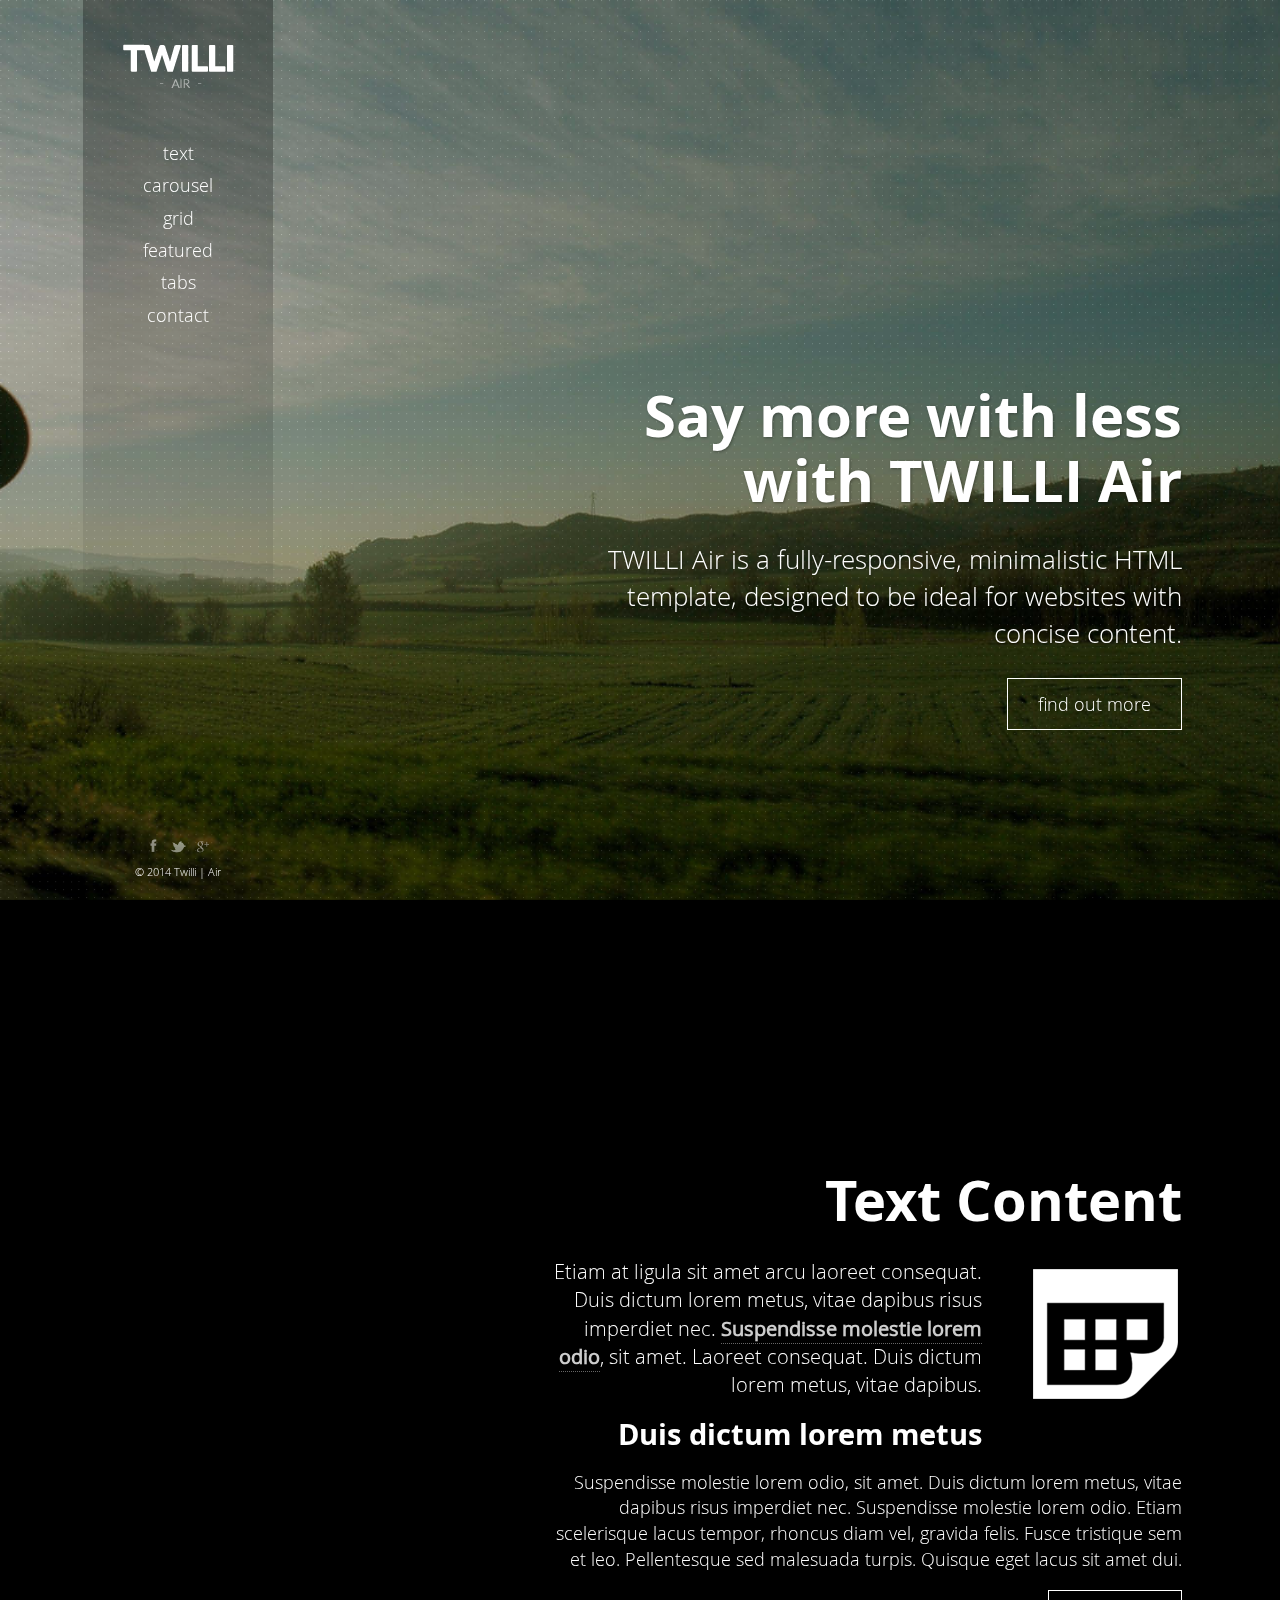
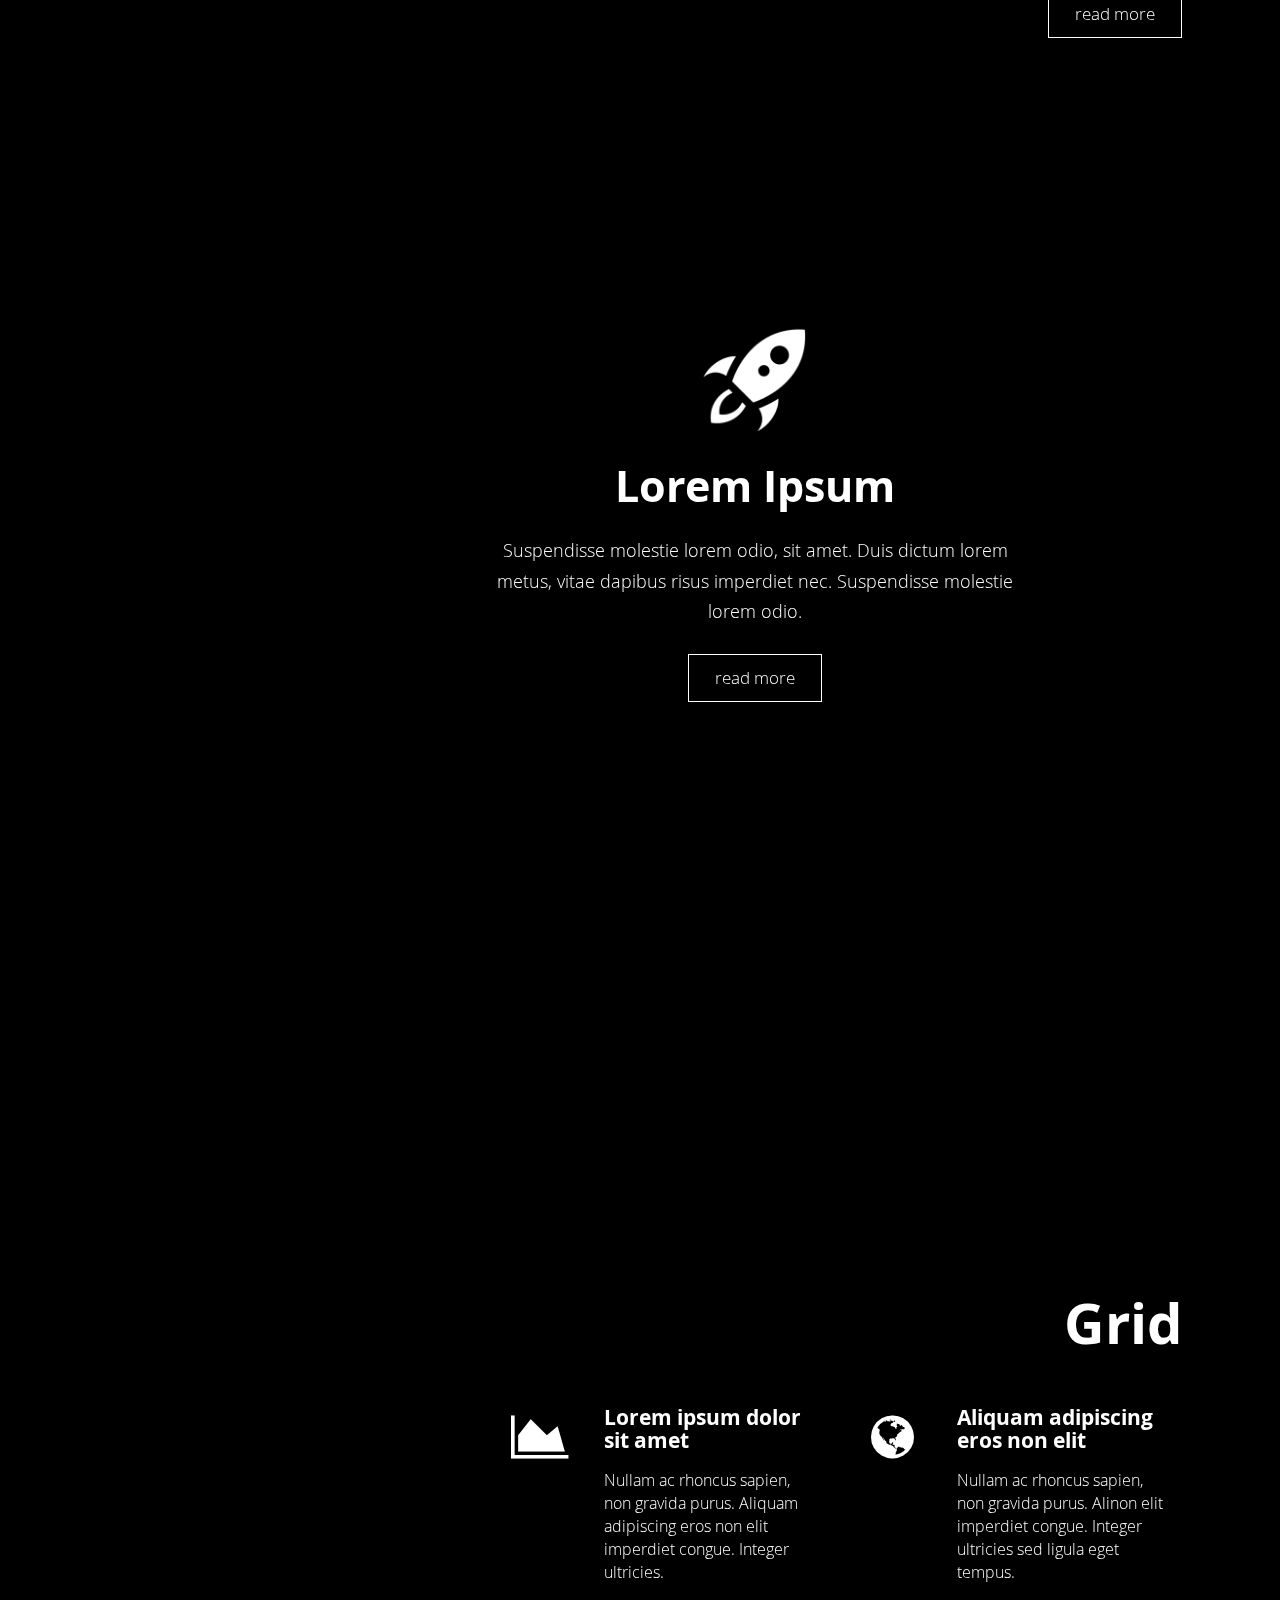
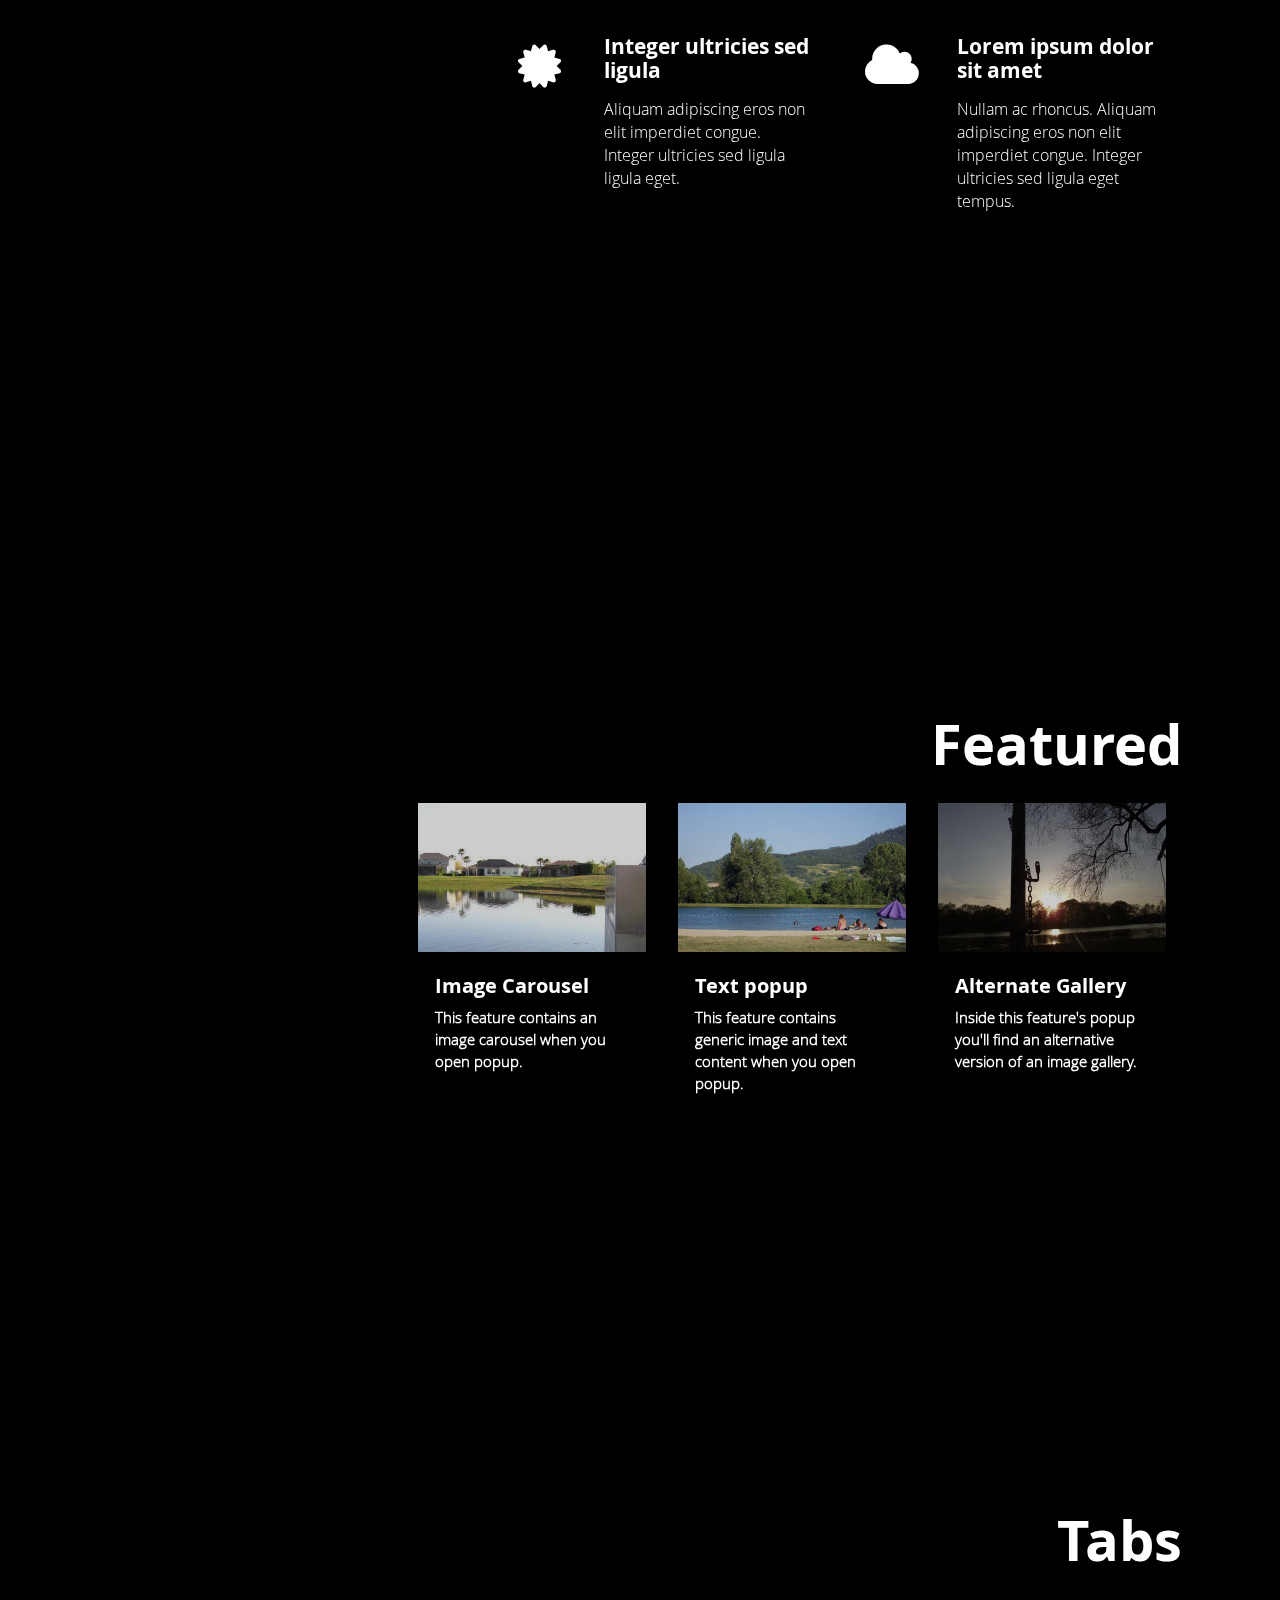
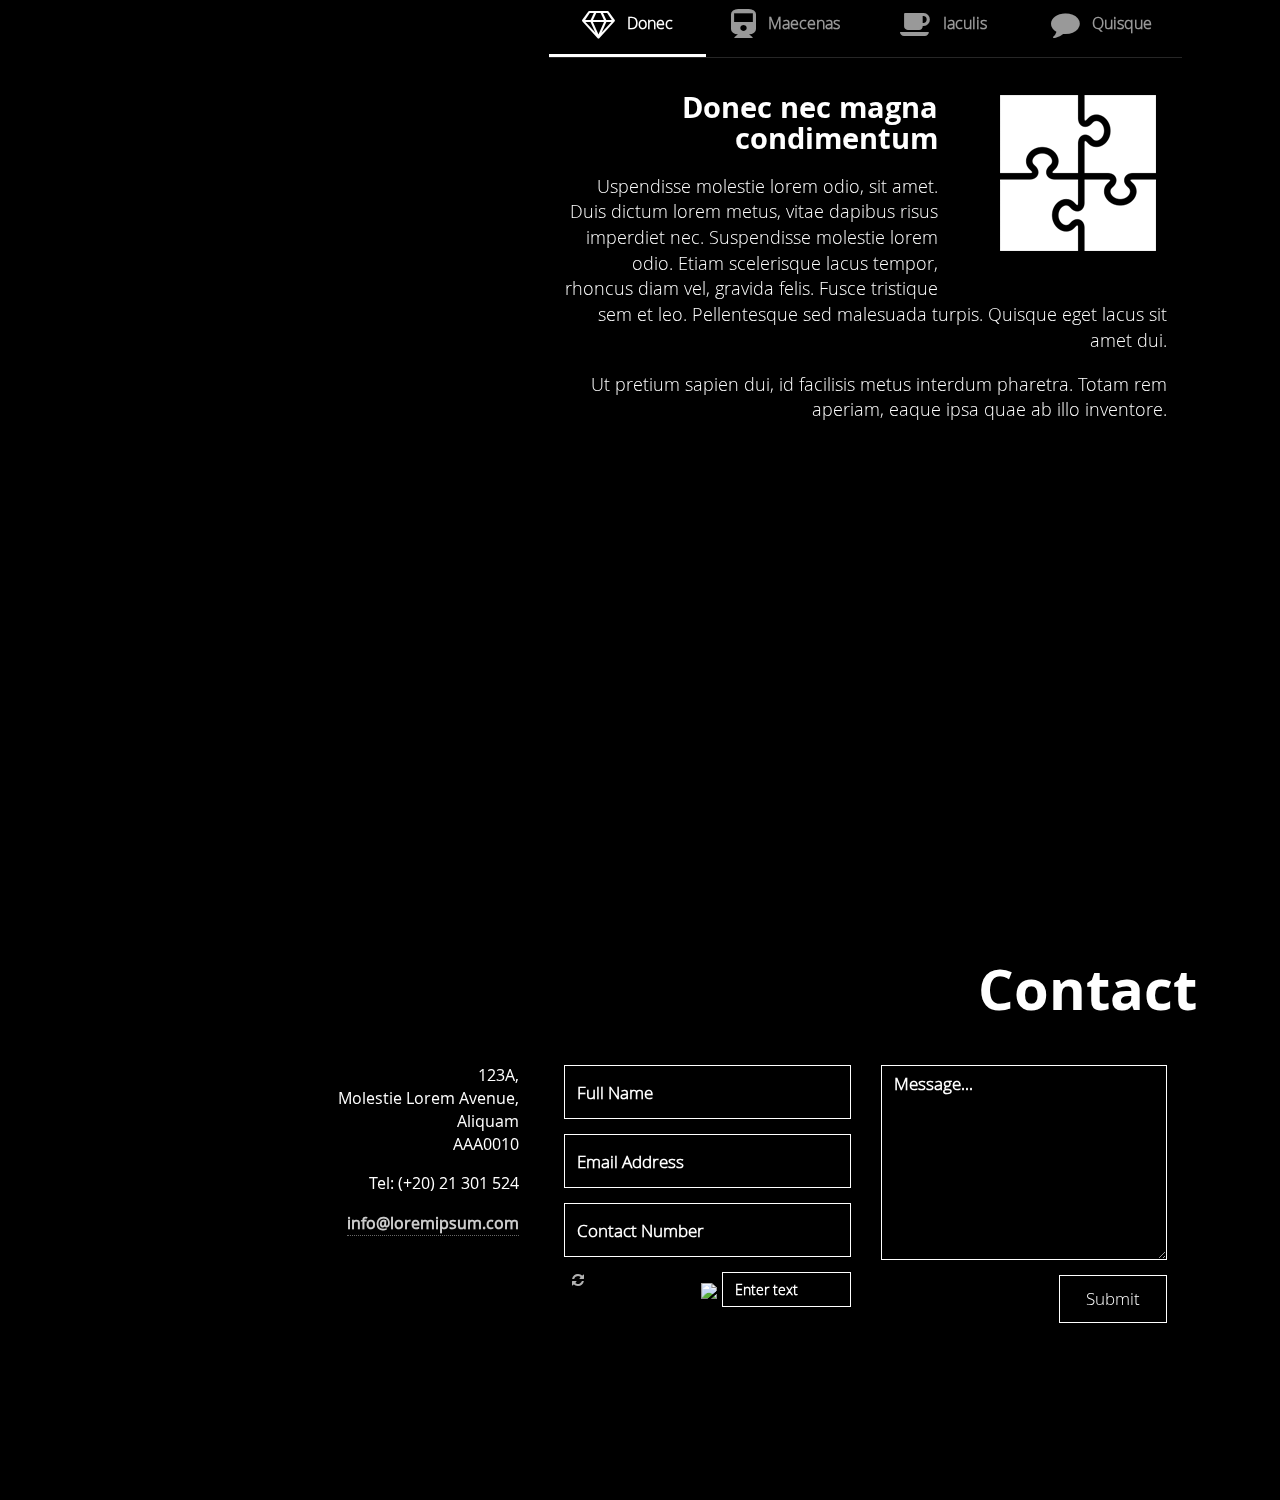
==== index_w_extra_comments.html @ 94fc31ca "first commit" ====
<!DOCTYPE html>
<html lang="en">
  <head>
    <meta charset="utf-8">
    <meta http-equiv="X-UA-Compatible" content="IE=edge">
    <meta name="viewport" content="width=device-width, initial-scale=1.0">
    <meta name="description" content="">
    <meta name="author" content="">

    <title>TWILLI | Air</title>

    <!-- favicon -->
    <link rel="icon" type="image/png" href="assets/images/other_images/favicon.png">

    <!-- Bootstrap core CSS -->
    <link href="assets/bootstrap/css/bootstrap.min.css" rel="stylesheet">
    <!-- Bootstrap theme -->
    <link href="assets/bootstrap/css/bootstrap-theme.min.css" rel="stylesheet">
    <!-- vegas bg -->
    <link href="assets/js/vegas/jquery.vegas.min.css" rel="stylesheet">
    <!-- owl carousel css -->
    <link href="assets/js/owl-carousel/owl.carousel.css" rel="stylesheet">
    <link href="assets/js/owl-carousel/owl.theme.css" rel="stylesheet">
    <link href="assets/js/owl-carousel/owl.transitions.css" rel="stylesheet">
    <!-- intro animations -->
    <link href="assets/js/wow/animate.css" rel="stylesheet">
    <!-- font awesome -->
    <link href="assets/css/font-awesome/css/font-awesome.min.css" rel="stylesheet">
    <!-- lightbox -->
    <link href="assets/js/lightbox/css/lightbox.css" rel="stylesheet">

    <!-- styles for this template -->
    <link href="assets/css/styles.css" rel="stylesheet">

    <!-- place your extra custom styles in this file -->
    <link href="assets/css/custom.css" rel="stylesheet">

    <!-- HTML5 shim and Respond.js IE8 support of HTML5 elements and media queries -->
    <!--[if lt IE 9]>
      <script src="https://oss.maxcdn.com/libs/html5shiv/3.7.0/html5shiv.js"></script>
      <script src="https://oss.maxcdn.com/libs/respond.js/1.3.0/respond.min.js"></script>
    <![endif]-->
  </head>

  <!-- data-default-background-img attr is required for sections (.section-wrapper) below that have no custom background defined, and when background change is disabled for mobile -->
  <!-- data-overlay: "true" - semi-transparent black overlay on top of bg enabled, "false" - disabled -->
  <!-- data-overlay-opacity: set the opacity/transparency of the black overlay -->
  <body data-default-background-img="assets/images/other_images/bg5.jpg" data-overlay="true" data-overlay-opacity="0.35">

    <!-- Outer Container -->
    <div id="outer-container">

      <!-- Left Sidebar -->
      <section id="left-sidebar">
        
        <!-- ==================================================================
        LOGO 
        ==================================================================  -->
        <!-- change the img src to your logo -->
        <div class="logo">
          <a href="#intro" class="link-scroll"><img src="assets/images/other_images/logo.png" alt="Twilli Air"></a>
        </div><!-- .logo -->
        <!-- ==================== END: LOGO ==================== -->

        <!-- Menu Icon for smaller viewports -->
        <div id="mobile-menu-icon" class="visible-xs" onClick="toggle_main_menu();"><span class="glyphicon glyphicon-th"></span></div>

        <!-- ==================================================================
        MAIN MENU 
        ==================================================================  -->
        <!-- Each menu item links to a section (<article class="section-wrapper...") in the main content below.
             - set each <li> id to this format: "menu-item-[the id of the .section-wrapper to link to]".
             - set href of each <a> to the id of the .section-wrapper to link to -->
        <ul id="main-menu">
          <li id="menu-item-text" class="menu-item scroll"><a href="#text">Text</a></li>
          <li id="menu-item-carousel" class="menu-item scroll"><a href="#carousel">Carousel</a></li>
          <li id="menu-item-grid" class="menu-item scroll"><a href="#grid">Grid</a></li>
          <li id="menu-item-featured" class="menu-item scroll"><a href="#featured">Featured</a></li>
          <li id="menu-item-tabs" class="menu-item scroll"><a href="#tabs">Tabs</a></li>
          <li id="menu-item-contact" class="menu-item scroll"><a href="#contact">Contact</a></li>
          <!-- to include a link which doesn't scroll to a section inside the page, remove the .scroll class from the <li> - example below -->
          <!-- <li id="menu-item-alt-page" class="menu-item"><a href="http://www.link.com">Outer Link</a></li> -->
        </ul><!-- #main-menu -->
        <!-- ==================== END: MAIN MENU ==================== -->

      </section><!-- #left-sidebar -->
      <!-- end: Left Sidebar -->

      <!-- ==================================================================
      MAIN CONTENT
      ==================================================================  -->
      <!-- all the website sections are contained in the <article> tag with class ".section-wrapper" and a unique id.
           - to edit / remove / create website sections, you have to handle the content contained in these <article> tags -->
      <section id="main-content" class="clearfix">
        
        <!-- ==================== SECTION TYPE: Intro Text ==================== -->
        <!-- This type of section should contain heading and intro paragraph. It can also include links to other sections -->
        <!-- FOR EACH SECTION <article class="section-wrapper".. :
             - remember to use a unique id, 
             - (optional) set a "data-custom-background-img" attribute with a link to custom background image which will be used when the viewer scrolls to this section -->
        <article id="intro" class="section-wrapper clearfix" data-custom-background-img="assets/images/other_images/bg5.jpg">
          <div class="content-wrapper clearfix wow fadeInDown" data-wow-delay="0.3s">
            <div class="col-sm-10 col-md-9 pull-right">

              <!-- Start: Section content to edit -->

                <!-- <p> text in .feature-text is larger  -->
                <section class="feature-text">
                  <h1>Say more with less with TWILLI Air</h1>
                  <p>TWILLI Air is a fully-responsive, minimalistic HTML template, designed to be ideal for websites with concise content.</p>
                  <!-- to add scrolling effects to links linking to same page section, add .link-scroll class -->
                  <p><a href="#text" class="link-scroll btn btn-outline-inverse btn-lg">find out more</a></p>
                </section>

              <!-- End: Section content to edit -->

            </div><!-- .col-sm-10 -->
          </div><!-- .content-wrapper -->
        </article><!-- .section-wrapper -->
        <!-- ==================== END: SECTION TYPE: Intro Text ==================== -->

        <!-- ==================== SECTION TYPE: Text / Generic ==================== -->
        <!-- This type of section should contain generic content (text, image, etc) -->
        <!-- FOR EACH SECTION <article class="section-wrapper".. :
             - remember to use a unique id, 
             - (optional) set a "data-custom-background-img" attribute with a link to custom background image which will be used when the viewer scrolls to this section -->
        <article id="text" class="section-wrapper clearfix" data-custom-background-img="assets/images/other_images/bg1.jpg">
          <div class="content-wrapper clearfix">
            <div class="col-sm-10 col-md-9 pull-right">

              <!-- Start: Section content to edit -->

                <h1 class="section-title">Text Content</h1>

                <p class="feature-paragraph"><img data-img-src="assets/images/other_images/transp-image5b.png" class="lazy pull-right" alt="Lorem Ipsum">Etiam at ligula sit amet arcu laoreet consequat. Duis dictum lorem metus, vitae dapibus risus imperdiet nec. <a href="#carousel">Suspendisse molestie lorem odio</a>, sit amet. Laoreet consequat. Duis dictum lorem metus, vitae dapibus.</p>
                <h4>Duis dictum lorem metus</h4>
                <p>Suspendisse molestie lorem odio, sit amet. Duis dictum lorem metus, vitae dapibus risus imperdiet nec. Suspendisse molestie lorem odio. Etiam scelerisque lacus tempor, rhoncus diam vel, gravida felis. Fusce tristique sem et leo. Pellentesque sed malesuada turpis. Quisque eget lacus sit amet dui.</p>
                <!-- to make a popup/modal link add an onClick function call to the function: 
                     - populate_and_open_modal(event, '[id of popup content container - see below]') -->
                <p><a href="" onclick="populate_and_open_modal(event, 'modal-content-1');" class="btn btn-outline-inverse btn-sm">read more</a></p>
                
                <!-- content which will be shown in the popup/modal when clicking on the above link 
                     - it is important to set a unique id -->
                <div class="content-to-populate-in-modal" id="modal-content-1">
                  <h1>Lorem Ipsum</h1>
                  <p><img data-img-src="assets/images/other_images/transp-image4.png" class="lazy rounded_border hover_effect pull-right" alt="Lorem Ipsum">Lorem ipsum dolor sit amet, consectetur adipiscing elit. Sed in urna vel ante mollis tincidunt. Donec nec magna condimentum tortor laoreet lobortis. Nunc accumsan sapien eu tortor fringilla, et condimentum metus pellentesque. Maecenas rhoncus tortor nec mi congue aliquet. Integer eu turpis scelerisque, iaculis magna non, tempor sem. Quisque consectetur nisi eu felis euismod, sit amet faucibus justo molestie. Ut pretium sapien dui, id facilisis metus interdum pharetra.</p>
                  <p>Etiam scelerisque lacus tempor, rhoncus diam vel, gravida felis. Fusce tristique sem et leo aliquam vulputate. Ut eget orci in sapien commodo fringilla. Ut luctus faucibus viverra. Quisque ut ante eget libero rutrum imperdiet. Morbi in diam bibendum, venenatis arcu sed, consequat libero. Nulla imperdiet, ipsum et adipiscing pulvinar, nibh metus porta mauris, et vestibulum dolor sapien sit amet justo. In dignissim leo nec erat faucibus volutpat.</p>
                  <h3>Duis dictum lorem metus, vitae dapibus</h3>
                  <p><img data-img-src="assets/images/other_images/transp-image3.png" class="lazy rounded_border hover_effect pull-left" alt="Lorem Ipsum">Sed auctor urna mi, sed fringilla felis vulputate nec. Cras eu nibh id quam pretium convallis. Donec ante enim, placerat nec sagittis sit amet, tempor in velit. Maecenas ultricies commodo lacus id porta. Suspendisse eros elit, lacinia vitae erat vitae, egestas accumsan nunc. Maecenas dictum odio ipsum, non volutpat erat consequat tempor. Pellentesque sed malesuada turpis. Quisque eget lacus sit amet dui feugiat molestie sit amet eget purus. Morbi eget neque nec lectus tempus sagittis nec at ante. </p>
                  <p>Etiam scelerisque lacus tempor, rhoncus diam vel, gravida felis. Fusce tristique sem et leo aliquam vulputate. Ut eget orci in sapien commodo fringilla. Ut luctus faucibus viverra. Quisque ut ante eget libero rutrum imperdiet. Morbi in diam bibendum, venenatis arcu sed, consequat libero. Nulla imperdiet, ipsum et adipiscing pulvinar, nibh metus porta mauris, et vestibulum dolor sapien sit amet justo. In dignissim leo nec erat faucibus volutpat.</p>
                </div><!-- #modal-content-1 -->

              <!-- End: Section content to edit --> 

            </div><!-- .col-sm-10 -->
          </div><!-- .content-wrapper -->
        </article><!-- .section-wrapper -->
        <!-- ==================== END: SECTION TYPE: Text / Generic ==================== -->

        <!-- ==================== SECTION TYPE: Carousel ==================== -->
        <!-- This type of section should contain slides with an icon, text, and an optional button -->
        <!-- FOR EACH SECTION <article class="section-wrapper".. :
             - remember to use a unique id, 
             - (optional) set a "data-custom-background-img" attribute with a link to custom background image which will be used when the viewer scrolls to this section -->
        <article id="carousel" class="section-wrapper clearfix" data-custom-background-img="assets/images/other_images/bg6.jpg">
          <div class="content-wrapper clearfix">

            <!-- Start: Section content to edit -->

              <!-- the carousel is initialised in the initialise-functions.js file, using the id of the container .carousel below -->
              <div id="features-carousel" class="carousel slide with-title-indicators max-height" data-height-percent="70" data-ride="carousel">
                
                <!-- Indicators - slide navigation -->
                <!-- each slide should have data-slide-to set to the index of the slide (starting from 0), and a short title link for the slide -->
                <ol class="carousel-indicators title-indicators">
                  <li data-target="#features-carousel" data-slide-to="0" class="active">Lorem Ipsum</li>
                  <li data-target="#features-carousel" data-slide-to="1">Suspendisse</li>
                  <li data-target="#features-carousel" data-slide-to="2">Maecenas</li>
                  <li data-target="#features-carousel" data-slide-to="3">Scelerisque</li>
                </ol>

                <!-- Wrapper for slides -->
                <div class="carousel-inner">

                  <!-- CAROUSEL SLIDE 1 -->
                  <div class="item active">
                    <div class="carousel-text-content">
                      <!-- start: slide content to edit -->
                      <img src="assets/images/other_images/transp-image1.png" class="icon" alt="Lorem Ipsum">
                      <!-- if you want to use bootstrap glyphicons instead, replace the above <img> with the commented <span> below -->
                      <!-- <span class="icon glyphicon glyphicon-record"></span> -->
                      <h2 class="title">Lorem Ipsum</h2>
                      <p>Suspendisse molestie lorem odio, sit amet. Duis dictum lorem metus, vitae dapibus risus imperdiet nec. Suspendisse molestie lorem odio.</p>
                      <!-- to make a popup/modal link add an onClick function call to the function: 
                        - populate_and_open_modal(event, '[id of popup content container - see below]') -->
                      <p><a href="" onclick="populate_and_open_modal(event, 'modal-content-2');" class="btn btn-outline-inverse btn-sm">read more</a></p>

                      <!-- content which will be shown in the popup/modal when clicking on the above link 
                        - it is important to set a unique id -->
                      <div class="content-to-populate-in-modal" id="modal-content-2">
                        <h1>Lorem Ipsum</h1>
                        <p><img data-img-src="assets/images/other_images/transp-image1.png" class="lazy rounded_border hover_effect pull-left" alt="Lorem Ipsum">Etiam at ligula sit amet arcu laoreet consequat. Duis dictum lorem metus, vitae dapibus risus imperdiet nec. <a href="#">Suspendisse molestie lorem odio</a>, sit amet. </p>
                        <p>Laoreet consequat. Duis dictum lorem metus, vitae dapibus risus imperdiet nec. Suspendisse molestie lorem odio, sit amet.</p>
                        <p>Suspendisse molestie lorem odio, sit amet. Duis dictum lorem metus, vitae dapibus risus imperdiet nec. Suspendisse molestie lorem odio test.</p>
                      </div><!-- #modal-content-2 -->
                      <!-- end: slide content to edit -->
                    </div>
                  </div><!-- .item -->
                  <!-- END: CAROUSEL SLIDE 1 -->

                  <!-- CAROUSEL SLIDE 2 -->
                  <div class="item">
                    <div class="carousel-text-content">
                      <!-- start: slide content to edit -->
                      <img src="assets/images/other_images/transp-image6.png" class="icon" alt="Lorem Ipsum">
                      <!-- if you want to use bootstrap glyphicons instead, replace the above <img> with the commented <span> below -->
                      <!-- <span class="icon glyphicon glyphicon-stats"></span> -->
                      <h2 class="title">Suspendisse molestie</h2>
                      <p>Etiam at ligula sit amet arcu laoreet consequat. Duis dictum lorem metus, vitae dapibus risus imperdiet nec. Duis dictum lorem metus.</p>
                      <!-- to make a popup/modal link add an onClick function call to the function: 
                        - populate_and_open_modal(event, '[id of popup content container - see below]') -->
                      <p><a href="" onclick="populate_and_open_modal(event, 'modal-content-3');" class="btn btn-outline-inverse btn-sm">read more</a></p>

                      <!-- content which will be shown in the popup/modal when clicking on the above link 
                        - it is important to set a unique id -->
                      <div class="content-to-populate-in-modal" id="modal-content-3">
                        <h1>Suspendisse molestie</h1>
                        <p><img data-img-src="assets/images/other_images/transp-image6.png" class="lazy rounded_border hover_effect pull-left" alt="Lorem Ipsum">Etiam at ligula sit amet arcu laoreet consequat. Duis dictum lorem metus, vitae dapibus risus imperdiet nec. <a href="#">Suspendisse molestie lorem odio</a>, sit amet. </p>
                        <p>Laoreet consequat. Duis dictum lorem metus, vitae dapibus risus imperdiet nec. Suspendisse molestie lorem odio, sit amet.</p>
                        <p>Suspendisse molestie lorem odio, sit amet. Duis dictum lorem metus, vitae dapibus risus imperdiet nec. Suspendisse molestie lorem odio test.</p>
                      </div><!-- #modal-content-3 -->
                      <!-- end: slide content to edit -->
                    </div>
                  </div><!-- .item -->
                  <!-- END: CAROUSEL SLIDE 2 -->

                  <!-- CAROUSEL SLIDE 3 -->
                  <div class="item">
                    <div class="carousel-text-content">
                      <!-- start: slide content to edit -->
                      <img src="assets/images/other_images/transp-image7.png" class="icon" alt="Lorem Ipsum">
                      <!-- if you want to use bootstrap glyphicons instead, replace the above <img> with the commented <span> below -->
                      <!-- <span class="icon glyphicon glyphicon-lock"></span> -->
                      <h2 class="title">Maecenas id dolor</h2>
                      <p>Fusce erat augue, fermentum sit amet congue a, ullamcorper ac enim. Maecenas id dolor imperdiet, mollis felis ut, pellentesque ante. Sed id congue arcu. Nulla eget commodo sem. Suspendisse suscipit, sem ac.</p>
                      <!-- to make a popup/modal link add an onClick function call to the function: 
                        - populate_and_open_modal(event, '[id of popup content container - see below]') -->
                      <p><a href="" onclick="populate_and_open_modal(event, 'modal-content-4');" class="btn btn-outline-inverse btn-sm">read more</a></p>

                      <!-- content which will be shown in the popup/modal when clicking on the above link 
                        - it is important to set a unique id -->
                      <div class="content-to-populate-in-modal" id="modal-content-4">
                        <h1>Maecenas id dolor</h1>
                        <p><img data-img-src="assets/images/other_images/transp-image7.png" class="lazy rounded_border hover_effect pull-left" alt="Lorem Ipsum">Etiam at ligula sit amet arcu laoreet consequat. Duis dictum lorem metus, vitae dapibus risus imperdiet nec. <a href="#">Suspendisse molestie lorem odio</a>, sit amet. </p>
                        <p>Laoreet consequat. Duis dictum lorem metus, vitae dapibus risus imperdiet nec. Suspendisse molestie lorem odio, sit amet.</p>
                        <p>Suspendisse molestie lorem odio, sit amet. Duis dictum lorem metus, vitae dapibus risus imperdiet nec. Suspendisse molestie lorem odio test.</p>
                      </div><!-- #modal-content-4 -->
                      <!-- end: slide content to edit -->
                    </div>
                  </div><!-- .item -->
                  <!-- END: CAROUSEL SLIDE 3 -->

                  <!-- CAROUSEL SLIDE 4 -->
                  <div class="item">
                    <div class="carousel-text-content">
                      <!-- start: slide content to edit -->
                      <img src="assets/images/other_images/transp-image4.png" class="icon" alt="Lorem Ipsum">
                      <!-- if you want to use bootstrap glyphicons instead, replace the above <img> with the commented <span> below -->
                      <!-- <span class="icon glyphicon glyphicon-file"></span> -->
                      <h2 class="title">Sed scelerisque</h2>
                      <p>Aenean a est fringilla, malesuada eros vel, condimentum augue. Sed lorem sapien, vestibulum quis nisl volutpat, fermentum adipiscing massa. Cras ac faucibus nisl. Proin ac convallis sapien. </p>
                      <!-- to make a popup/modal link add an onClick function call to the function: 
                        - populate_and_open_modal(event, '[id of popup content container - see below]') -->
                      <p><a href="" onclick="populate_and_open_modal(event, 'modal-content-5');" class="btn btn-outline-inverse btn-sm">read more</a></p>

                      <!-- content which will be shown in the popup/modal when clicking on the above link 
                        - it is important to set a unique id -->
                      <div class="content-to-populate-in-modal" id="modal-content-5">
                        <h1>Sed scelerisque</h1>
                        <p><img data-img-src="assets/images/other_images/transp-image4.png" class="lazy rounded_border hover_effect pull-left" alt="Lorem Ipsum">Etiam at ligula sit amet arcu laoreet consequat. Duis dictum lorem metus, vitae dapibus risus imperdiet nec. <a href="#">Suspendisse molestie lorem odio</a>, sit amet. </p>
                        <p>Laoreet consequat. Duis dictum lorem metus, vitae dapibus risus imperdiet nec. Suspendisse molestie lorem odio, sit amet.</p>
                        <p>Suspendisse molestie lorem odio, sit amet. Duis dictum lorem metus, vitae dapibus risus imperdiet nec. Suspendisse molestie lorem odio test.</p>
                      </div><!-- #modal-content-5 -->
                      <!-- end: slide content to edit -->
                    </div>
                  </div><!-- .item -->
                  <!-- CAROUSEL SLIDE 4 -->

                </div><!-- .carousel-inner -->

                <!-- Controls -->
                <!-- the left/right arrows to move from one slide to the other -->
                <a class="left carousel-control" href="#features-carousel" data-slide="prev"></a>
                <a class="right carousel-control" href="#features-carousel" data-slide="next"></a>

              </div><!-- #about-carousel -->

            <!-- End: Section content to edit -->

          </div><!-- .content-wrapper -->
        </article><!-- .section-wrapper -->
        <!-- ==================== END: SECTION TYPE: Carousel ==================== -->

        <!-- ==================== SECTION TYPE: Features Grid ==================== -->
        <!-- This type of section should contain a grid with separate items consisting of an icon and text -->
        <!-- FOR EACH SECTION <article class="section-wrapper".. :
             - remember to use a unique id, 
             - (optional) set a "data-custom-background-img" attribute with a link to custom background image which will be used when the viewer scrolls to this section -->
        <article id="grid" class="section-wrapper clearfix" data-custom-background-img="assets/images/other_images/bg2.jpg">
          <div class="content-wrapper clearfix">
            <div class="col-sm-11 col-md-10 pull-right">

              <!-- Start: Section content to edit -->

                <h1 class="section-title">Grid</h1>
                
                <!-- grid -->
                <!-- change class "clearfix-for-2cols" to number of columns to correspond with "col-md-6" class for each grid item -->
                <!-- check add_clear_items_to_fix_grid_items_different_heights_issue() function -->
                <section class="grid row clearfix clearfix-for-2cols">

                  <!-- grid item -->
                  <div class="grid-item col-md-6">
                    <div class="item-content clearfix">
                      <!-- <img data-img-src="assets/images/other_images/transp-image1.png" class="lazy icon" alt="Lorem Ipsum"> -->
                      <!-- if you want to use a custom icon instead, replace the below <span> with the commented <img> above -->
                      <span class="icon fa fa-area-chart"></span>
                      <div class="text-content">
                        <h5>Lorem ipsum dolor sit amet</h5>
                        <p>Nullam ac rhoncus sapien, non gravida purus. Aliquam adipiscing eros non elit imperdiet congue. Integer ultricies.</p>
                      </div>
                    </div><!-- end: .item-content -->
                  </div><!-- end: .grid-item -->

                  <!-- grid item -->
                  <div class="grid-item col-md-6">
                    <div class="item-content clearfix">
                      <!-- <img data-img-src="assets/images/other_images/transp-image6.png" class="lazy icon" alt="Lorem Ipsum"> -->
                      <!-- if you want to use a custom icon instead, replace the below <span> with the commented <img> above -->
                      <span class="icon fa fa-globe"></span>
                      <div class="text-content">
                        <h5>Aliquam adipiscing eros non elit</h5>
                        <p>Nullam ac rhoncus sapien, non gravida purus. Alinon elit imperdiet congue. Integer ultricies sed ligula eget tempus.</p>
                      </div>
                    </div><!-- end: .item-content -->
                  </div><!-- end: .grid-item -->

                  <!-- grid item -->
                  <div class="grid-item col-md-6">
                    <div class="item-content clearfix">
                      <!-- <img data-img-src="assets/images/other_images/transp-image7.png" class="lazy icon" alt="Lorem Ipsum"> -->
                      <!-- if you want to use a custom icon instead, replace the below <span> with the commented <img> above -->
                      <span class="icon fa fa-certificate"></span>
                      <div class="text-content">
                        <h5>Integer ultricies sed ligula</h5>
                        <p>Aliquam adipiscing eros non elit imperdiet congue. Integer ultricies sed ligula ligula eget.</p>
                      </div>
                    </div><!-- end: .item-content -->
                  </div><!-- end: .grid-item -->

                  <!-- grid item -->
                  <div class="grid-item col-md-6">
                    <div class="item-content clearfix">
                      <!-- <img data-img-src="assets/images/other_images/transp-image4.png" class="lazy icon" alt="Lorem Ipsum"> -->
                      <!-- if you want to use a custom icon instead, replace the below <span> with the commented <img> above -->
                      <span class="icon fa fa-cloud"></span>
                      <div class="text-content">
                        <h5>Lorem ipsum dolor sit amet</h5>
                        <p>Nullam ac rhoncus. Aliquam adipiscing eros non elit imperdiet congue. Integer ultricies sed ligula eget tempus.</p>
                      </div>
                    </div><!-- end: .item-content -->
                  </div><!-- end: .grid-item -->

                </section><!-- end: grid -->

              <!-- End: Section content to edit -->

            </div><!-- .col-sm-11 -->
          </div><!-- .content-wrapper -->
        </article><!-- .section-wrapper -->
        <!-- ==================== END: SECTION TYPE: Features Grid ==================== -->

        <!-- ==================== SECTION TYPE: Featured Items ==================== -->
        <!-- This type of section should contain a max. of 3 items each consisting of an image and text. Each item may be linked -->
        <!-- FOR EACH SECTION <article class="section-wrapper".. :
             - remember to use a unique id, 
             - (optional) set a "data-custom-background-img" attribute with a link to custom background image which will be used when the viewer scrolls to this section -->
        <article id="featured" class="section-wrapper clearfix" data-custom-background-img="assets/images/other_images/bg3.jpg">
          <div class="content-wrapper clearfix">
            <div class="col-sm-11 pull-right">

              <!-- Start: Section content to edit -->

                <h1 class="section-title">Featured</h1>
              
                <!-- feature columns -->
                <section class="feature-columns row clearfix">

                  <!-- FEATURED ITEM 1 -->
                  <article class="feature-col col-md-4">
                    <!-- to make a popup/modal link add an onClick function call to the function: 
                        - populate_and_open_modal(event, '[id of popup content container - see below]', '[optional - selector to scroll to inside popup]', '[optional - add class to the modal container]') -->
                    <!-- if you don't want to link the featured item, replace the below <a> with a <div class="thumbnail"> -->
                    <a href="" onclick="populate_and_open_modal(event, 'modal-content-6');" class="thumbnail linked">
                      <div class="image-container">
                        <img data-img-src="assets/images/other_images/project-3.jpg" class="lazy item-thumbnail" alt="Lorem Ipsum">
                      </div>
                      <div class="caption">
                        <h5>Image Carousel</h5>
                        <p>This feature contains an image carousel when you open popup.</p>
                      </div><!-- .caption -->
                    </a><!-- .thumbnail -->

                    <!-- content which will be shown in the popup/modal when clicking on the above link 
                        - it is important to set a unique id -->
                    <div class="content-to-populate-in-modal" id="modal-content-6">
                      <h1>Sed scelerisque</h1>
                      <p>Nullam ac rhoncus. Aliquam adipiscing eros non elit imperdiet congue. Etiam at ligula sit amet arcu laoreet consequat.<br/></p>

                      <!-- image slider inside popup -->
                      <!-- documentation for Owl Carousel: http://www.owlgraphic.com/owlcarousel/#how-to -->
                      <!-- every Owl Carousel with class .popup-image-gallery are initialised with same parameters when popup is showing (initialised in /js/initialise-functions.js). 
                        - If you want to create an Owl Carousel with different parameters, remove the class .popup-image-gallery, and intialise it in /js/initialise-function.js or at the footer of this page using the unique ID of that particular carousel instead of the class -->
                      <div id="unique-id-for-image-slider" class="owl-carousel popup-image-gallery">
                        
                        <!-- slide -->
                        <div>
                          <!-- caption is optional. To remove it, remove the <h6> below -->
                          <h6 class="caption">Caption for Image 1</h6>
                          <img class="lazyOwl" data-src="assets/images/other_images/bg1.jpg">
                        </div>

                        <!-- slide -->
                        <div>
                          <h6 class="caption">Caption for Image 2</h6>
                          <img class="lazyOwl" data-src="assets/images/other_images/bg2.jpg">
                        </div>

                        <!-- slide -->
                        <div>
                          <h6 class="caption">Caption for Image 3</h6>
                          <img class="lazyOwl" data-src="assets/images/other_images/bg3.jpg">
                        </div>

                      </div>
                      <!-- end: image slider inside popup --> 
                    </div><!-- #modal-content-6 -->

                  </article>
                  <!-- END: FEATURED ITEM 1 -->

                  <!-- FEATURED ITEM 2 -->
                  <article class="feature-col col-md-4">
                    <!-- to make a popup/modal link add an onClick function call to the function: 
                        - populate_and_open_modal(event, '[id of popup content container - see below]', '[optional - selector to scroll to inside popup]', '[optional - add class to the modal container]') -->
                    <!-- if you don't want to link the featured item, replace the below <a> with a <div class="thumbnail"> -->
                    <a href="" onclick="populate_and_open_modal(event, 'modal-content-7');" class="thumbnail linked">
                      <div class="image-container">
                        <img data-img-src="assets/images/other_images/project-2.jpg" class="lazy item-thumbnail" alt="Lorem Ipsum">
                      </div>
                      <div class="caption">
                        <h5>Text popup</h5>
                        <p>This feature contains generic image and text content when you open popup.</p>
                      </div><!-- .caption -->
                    </a><!-- .thumbnail -->

                    <!-- content which will be shown in the popup/modal when clicking on the above link 
                        - it is important to set a unique id -->
                    <div class="content-to-populate-in-modal" id="modal-content-7">
                      <img data-img-src="assets/images/other_images/top-image2.jpg" class="lazy full-width" alt="Lorem Ipsum">
                      <h1>Sed scelerisque</h1>
                      <p>Nullam ac rhoncus. Aliquam adipiscing eros non elit imperdiet congue. Etiam at ligula sit amet arcu laoreet consequat. Duis dictum lorem metus, vitae dapibus risus imperdiet nec. Suspendisse molestie lorem odio</a>, sit amet. </p>
                      <p>Laoreet consequat. Duis dictum lorem metus, vitae dapibus risus imperdiet nec. Suspendisse molestie lorem odio, sit amet.</p>
                      <p>Suspendisse molestie lorem odio, sit amet. Duis dictum lorem metus, vitae dapibus risus imperdiet nec. Suspendisse molestie lorem odio test.</p>
                    </div><!-- #modal-content-7 -->

                  </article>
                  <!-- END: FEATURED ITEM 2 -->

                  <!-- FEATURED ITEM 3 -->
                  <article class="feature-col col-md-4">
                    <!-- to make a popup/modal link add an onClick function call to the function: 
                        - populate_and_open_modal(event, '[id of popup content container - see below]', '[optional - selector to scroll to inside popup]', '[optional - add class to the modal container]') -->
                    <!-- if you don't want to link the featured item, replace the below <a> with a <div class="thumbnail"> -->
                    <a href="" onclick="populate_and_open_modal(event, 'modal-content-8', '', 'full-size');" class="thumbnail linked">
                      <div class="image-container">
                        <img data-img-src="assets/images/other_images/project-4.jpg" class="lazy item-thumbnail" alt="Lorem Ipsum">
                      </div>
                      <div class="caption">
                        <h5>Alternate Gallery</h5>
                        <p>Inside this feature's popup you'll find an alternative version of an image gallery.</p>
                      </div><!-- .caption -->
                    </a><!-- .thumbnail -->

                    <!-- content which will be shown in the popup/modal when clicking on the above link 
                        - it is important to set a unique id -->
                    <div class="content-to-populate-in-modal" id="modal-content-8">
                      <h1>Sed scelerisque</h1>
                      <p>Nullam ac rhoncus. Aliquam adipiscing eros non elit imperdiet congue. Etiam at ligula sit amet arcu laoreet consequat. Duis dictum lorem metus, vitae dapibus risus imperdiet nec. Suspendisse molestie lorem odio</a>, sit amet. Adipiscing eros non elit imperdiet congue tiam at ligula sit amet arcu.</p>

                      <!-- alt image slider inside popup -->
                      <!-- documentation for Owl Carousel: http://www.owlgraphic.com/owlcarousel/#how-to -->
                      <!-- every Owl Carousel with class .popup-alt-image-gallery are initialised with same parameters when popup is showing (initialised in /js/initialise-functions.js) -->
                      <div id="unique-id-for-alt-image-slider" class="owl-carousel popup-alt-image-gallery">
                        <div class="item"><a href="assets/images/other_images/bg1.jpg" data-lightbox="popup-alt-gallery"><img class="lazyOwl" data-src="assets/images/other_images/gallery-thumb-1.jpg"></a></div>
                        <div class="item"><a href="assets/images/other_images/bg2.jpg" data-lightbox="popup-alt-gallery"><img class="lazyOwl" data-src="assets/images/other_images/gallery-thumb-2.jpg"></a></div>
                        <div class="item"><a href="assets/images/other_images/bg3.jpg" data-lightbox="popup-alt-gallery"><img class="lazyOwl" data-src="assets/images/other_images/gallery-thumb-3.jpg"></a></div>
                        <div class="item"><a href="assets/images/other_images/bg4.jpg" data-lightbox="popup-alt-gallery"><img class="lazyOwl" data-src="assets/images/other_images/gallery-thumb-4.jpg"></a></div>
                        <div class="item"><a href="assets/images/other_images/bg5.jpg" data-lightbox="popup-alt-gallery"><img class="lazyOwl" data-src="assets/images/other_images/gallery-thumb-5.jpg"></a></div>
                        <div class="item"><a href="assets/images/other_images/bg6.jpg" data-lightbox="popup-alt-gallery"><img class="lazyOwl" data-src="assets/images/other_images/gallery-thumb-6.jpg"></a></div>
                        <div class="item"><a href="assets/images/other_images/bg2.jpg" data-lightbox="popup-alt-gallery"><img class="lazyOwl" data-src="assets/images/other_images/gallery-thumb-2.jpg"></a></div>
                        <div class="item"><a href="assets/images/other_images/bg3.jpg" data-lightbox="popup-alt-gallery"><img class="lazyOwl" data-src="assets/images/other_images/gallery-thumb-3.jpg"></a></div>
                      </div>
                    </div><!-- #modal-content-8 -->

                  </article>
                  <!-- END: FEATURED ITEM 3 -->

                </section><!-- end: .feature-columns -->

              <!-- End: Section content to edit -->

            </div><!-- .col-sm-10 -->
          </div><!-- .content-wrapper -->
        </article><!-- .section-wrapper -->
        <!-- ==================== END: SECTION TYPE: Featured Items ==================== -->

        <!-- ==================== SECTION TYPE: Tabs ==================== -->
        <!-- This type of section should contain generic content in tabs -->
        <!-- More information about Bootstrap Tabs can be found on http://getbootstrap.com/javascript/#tabs -->
        <!-- FOR EACH SECTION <article class="section-wrapper".. :
             - remember to use a unique id, 
             - (optional) set a "data-custom-background-img" attribute with a link to custom background image which will be used when the viewer scrolls to this section -->
        <article id="tabs" class="section-wrapper clearfix" data-custom-background-img="assets/images/other_images/bg7.jpg">
          <div class="content-wrapper mid-vertical-positioning clearfix">
            <div class="col-sm-10 col-md-9 pull-right">

                <h1 class="section-title">Tabs</h1>

                <div class="tabpanel styled-tabs uniform-height" role="tabpanel">

                  <!-- Nav tabs -->
                  <!-- The "text-hidden-xs" attribute determines whether to show or hide tab text on mobile vieports ("true" - text is hidden) -->
                  <ul class="nav nav-tabs" role="tablist" text-hidden-xs="true">
                    <!-- Each tab should be structure as follows. Link href should be unique and match the ID of the respective tab-pane below. It has to match also with the "aria-controls" attribute. -->
                    <!-- <i> represents the tab icon, <span> represents the tab text. -->
                    <!-- The tab with <li class="active"> is the tab which is enabled by default -->
                    <li role="presentation" class="active"><a href="#tabs-tab1" aria-controls="tabs-tab1" role="tab" data-toggle="tab"><i class="icon fa fa-diamond"></i><span>Donec</span></a></li>
                    <li role="presentation"><a href="#tabs-tab2" aria-controls="tabs-tab2" role="tab" data-toggle="tab"><i class="icon fa fa-train"></i><span>Maecenas</span></a></li>
                    <li role="presentation"><a href="#tabs-tab3" aria-controls="tabs-tab3" role="tab" data-toggle="tab"><i class="icon fa fa-coffee"></i><span>Iaculis</span></a></li>
                    <li role="presentation"><a href="#tabs-tab4" aria-controls="tabs-tab4" role="tab" data-toggle="tab"><i class="icon fa fa-comment"></i><span>Quisque</span></a></li>
                  </ul>

                  <!-- Tab panes -->
                  <div class="tab-content">

                    <!-- Each tab pane is contained in the .tab-pane container with the following structure. Its ID should be unique and match with the tab link above -->
                    <!-- It make container all generic content (text, images, etc). To initialise functions after tab-pane is shown, you need to use Events which are described in the documentation. -->
                    <!-- The tab which is enabled by default should include these classes: "in active" -->
                    <div role="tabpanel" class="tab-pane fade in active" id="tabs-tab1">
                      <img src="assets/images/other_images/tabs-icon4.png" class="pull-right hidden-xs">
                      <h4>Donec nec magna condimentum</h4>
                      <p>Uspendisse molestie lorem odio, sit amet. Duis dictum lorem metus, vitae dapibus risus imperdiet nec. Suspendisse molestie lorem odio. Etiam scelerisque lacus tempor, rhoncus diam vel, gravida felis. Fusce tristique sem et leo. Pellentesque sed malesuada turpis. Quisque eget lacus sit amet dui.</p>
                      <p>Ut pretium sapien dui, id facilisis metus interdum pharetra. Totam rem aperiam, eaque ipsa quae ab illo inventore.</p>
                    </div>

                    <div role="tabpanel" class="tab-pane fade" id="tabs-tab2">
                      <img src="assets/images/other_images/tabs-icon3.png" class="pull-right hidden-xs">
                      <h4>Maecenas rhoncus tortor nec mi congue</h4>
                      <p>Sed ut perspiciatis unde omnis iste natus error sit voluptatem accusantium doloremque laudantium, totam rem aperiam, eaque ipsa quae ab illo inventore veritatis et quasi architecto beatae vitae dicta sunt explicabo. Ut enim ad minima veniam, quis nostrum exercitationem ullam corporis. Duis dictum lorem metus, vitae dapibus risus imperdiet nec. Suspendisse molestie lorem odio.</p>
                    </div>

                    <div role="tabpanel" class="tab-pane fade" id="tabs-tab3">
                      <img src="assets/images/other_images/tabs-icon2.png" class="pull-right hidden-xs">
                      <h4>Lorem ipsum dolor sit amet, consectetur adipiscing elit</h4>
                      <p>Nunc accumsan sapien eu tortor fringilla, et condimentum metus pellentesque. Maecenas rhoncus tortor nec mi congue aliquet. Integer eu turpis scelerisque, iaculis magna non, tempor sem. Quisque consectetur nisi eu felis euismod, sit amet faucibus justo molestie. Ut pretium sapien dui, id facilisis metus interdum pharetra.</p>
                    </div>

                    <div role="tabpanel" class="tab-pane fade" id="tabs-tab4">
                      <img src="assets/images/other_images/tabs-icon1.png" class="pull-right hidden-xs">
                      <h4>Quisque consectetur nisi</h4>
                      <p>Etiam scelerisque lacus tempor, rhoncus diam vel, gravida felis. Fusce tristique sem et leo aliquam vulputate. Ut eget orci in sapien commodo fringilla. Maecenas rhoncus tortor nec mi congue aliquet. Integer eu turpis scelerisque, iaculis magna non, tempor sem.</p>
                      <p>Integer eu turpis scelerisque, iaculis magna non.</p>
                    </div>
                    
                  </div><!-- .tab-content -->

                </div><!-- .tabpanel -->

            </div><!-- .col-sm-10 -->
          </div><!-- .content-wrapper -->
        </article><!-- .section-wrapper -->  
        <!-- ==================== END: SECTION TYPE: Tabs ==================== -->

        <!-- ==================== SECTION TYPE: Contact ==================== -->
        <!-- This type of section should contain text (contact details) and a contact form -->
        <!-- FOR EACH SECTION <article class="section-wrapper".. :
             - remember to use a unique id, 
             - (optional) set a "data-custom-background-img" attribute with a link to custom background image which will be used when the viewer scrolls to this section -->
        <article id="contact" class="section-wrapper clearfix" data-custom-background-img="assets/images/other_images/bg4.jpg">
          <div class="content-wrapper clearfix">

              <!-- Start: Section content to edit -->
            
              <h1 class="section-title">Contact</h1>
              
                <!-- CONTACT DETAILS -->
                <div class="contact-details col-sm-5 col-md-3">
                  <p>123A,<br/>Molestie Lorem Avenue,<br/>Aliquam<br/>AAA0010</p>
                  <p>Tel: (+20) 21 301 524</p>
                  <p><a href="mailto:info@loremipsum.com">info@loremipsum.com</a></p>
                </div>
                <!-- END: CONTACT DETAILS -->

                <!-- CONTACT FORM -->
                <div class="col-sm-7 col-md-9">
                  <!-- IMPORTANT: change the email address at the top of the assets/php/mail.php file to the email address that you want this form to send to -->
                  <form class="form-style validate-form clearfix" action="assets/php/mail.php" method="POST" role="form">

                    <!-- form left col -->
                    <div class="col-md-6">
                      <div class="form-group">
                        <input type="text" class="text-field form-control validate-field required" data-validation-type="string" id="form-name" placeholder="Full Name" name="name">
                      </div>  
                      <div class="form-group">
                        <input type="email" class="text-field form-control validate-field required" data-validation-type="email" id="form-email" placeholder="Email Address" name="email">
                      </div>
                      <div class="form-group">
                        <input type="tel" class="text-field form-control validate-field phone" data-validation-type="phone" id="form-contact-number" placeholder="Contact Number" name="contact_number">
                      </div>  
                      <div class="form-group text-right">
                        <img id="form-captcha-img" src="assets/php/form_captcha/captcha_img.php">
                        <input type="text" class="text-field form-control validate-field required" data-validation-type="captcha" id="form-captcha" placeholder="Enter text" name="captcha">
                        <span id="form-captcha-refresh" class="fa fa-refresh" title="Reload"></span>
                      </div>                  
                    </div><!-- end: form left col -->

                    <!-- form right col -->
                    <div class="col-md-6">
                      <div class="form-group">
                        <textarea placeholder="Message..." class="form-control validate-field required" name="message"></textarea>
                      </div> 
                      <div class="form-group">
                        <img src="assets/images/theme_images/loader-form.GIF" class="form-loader">
                        <button type="submit" class="btn btn-sm btn-outline-inverse">Submit</button>
                      </div> 
                      <div class="form-group form-general-error-container"></div>           
                    </div><!-- end: form right col -->

                  </form>
                </div><!-- end: CONTACT FORM -->

              <!-- End: Section content to edit -->

          </div><!-- .content-wrapper -->
        </article><!-- .section-wrapper -->
        <!-- ==================== ENDL SECTION TYPE: Contact ==================== -->

      </section><!-- #main-content -->
      <!-- ==================== END: MAIN CONTENT ==================== -->

      <!-- Footer -->
      <section id="footer">

        <!-- Go to Top -->
        <div id="go-to-top" onclick="scroll_to_top();"><span class="icon glyphicon glyphicon-chevron-up"></span></div>

        <!-- ==================================================================
        SOCIAL ICONS
        ==================================================================  -->
        <!-- Each social icon item consists of the following:
             - Link to the social page in href of <a>
             - social icon in the <img> - a list of social icons options are found in the directory assets/images/theme_images/social_icons/ -->
        <ul class="social-icons">
          <li><a href="#" target="_blank" title="Facebook"><img src="assets/images/theme_images/social_icons/facebook.png" alt="Facebook"></a></li>
          <li><a href="#" target="_blank" title="Twitter"><img src="assets/images/theme_images/social_icons/twitter.png" alt="Twitter"></a></li>
          <li><a href="#" target="_blank" title="Google+"><img src="assets/images/theme_images/social_icons/googleplus.png" alt="Google+"></a></li>
        </ul>
        <!-- ==================== END: Social Icons ==================== -->

        <!-- copyright text -->
        <div class="footer-text-line">&copy; 2014 Twilli | Air</div>
      </section>
      <!-- end: Footer -->      

    </div><!-- #outer-container -->
    <!-- end: Outer Container -->

    <!-- Modal -->
    <!-- DO NOT MOVE, EDIT OR REMOVE - this is needed in order for popup content to be populated in it -->
    <div class="modal fade" id="common-modal" tabindex="-1" role="dialog" aria-hidden="true">
      <div class="modal-dialog">
        <div class="modal-content">
          <button type="button" class="close" data-dismiss="modal" aria-hidden="true">&times;</button>
          <div class="modal-body clearfix">
          </div><!-- .modal-body -->
        </div><!-- .modal-content -->
      </div><!-- .modal-dialog -->
    </div><!-- .modal -->    

    <!-- Javascripts
    ================================================== -->

    <!-- Jquery and Bootstrap JS -->
    <script src="http://ajax.googleapis.com/ajax/libs/jquery/1.11.2/jquery.min.js"></script>
    <script>window.jQuery || document.write('<script src="assets/js/jquery-1.11.2.min.js"><\/script>')</script>
    <script src="assets/bootstrap/js/bootstrap.min.js"></script>

    <!-- Easing - for transitions and effects -->
    <script src="assets/js/jquery.easing.1.3.js"></script>

    <!-- background image strech script -->
    <script src="assets/js/vegas/jquery.vegas.min.js"></script>

    <!-- detect mobile browsers -->
    <script src="assets/js/detectmobilebrowser.js"></script>

    <!-- detect scrolling -->
    <script src="assets/js/jquery.scrollstop.min.js"></script>

    <!-- owl carousel js -->
    <script src="assets/js/owl-carousel/owl.carousel.min.js"></script>

    <!-- lightbox js -->
    <script src="assets/js/lightbox/js/lightbox.min.js"></script>

    <!-- intro animations -->
    <script src="assets/js/wow/wow.min.js"></script>

    <!-- responsive videos -->
    <script src="assets/js/jquery.fitvids.js"></script>

    <!-- Custom functions for this theme -->
    <script src="assets/js/functions.js"></script>
    <script src="assets/js/initialise-functions.js"></script>

    <!-- IE9 form fields placeholder fix -->
    <!--[if lt IE 9]>
    <script>contact_form_IE9_placeholder_fix();</script>
    <![endif]-->  

  </body>
</html>
---- assets/css/styles.css ----
@import url('fonts/stylesheet.css');

/* ====================================================
   GENERAL STYLES
   ==================================================== */

html {
    width:100%;
    height:100%;
}

body {
    font-family: 'open_sanslight', sans-serif;
    color: #fff;
    background: #000;
    width:100%;
    height:100%;
    font-size:18px;
    background-repeat:no-repeat;
    background-attachment:fixed;
    background-position:center center;
    background-size: cover;
    overflow:visible;
}

a,
.btn {
    -webkit-transition: all 0.4s;
    transition: all 0.4s;
    text-decoration: none;
    outline: none !important;
}

a {
    color:#fff;
    color:rgba(255,255,255,0.8);
    font-weight: bold;
}
a:hover {
    color:#fff;
    color:rgba(255,255,255,1);
    text-decoration: none;
}

p a {
    padding-bottom:1px;
    border-bottom:1px dotted rgba(255,255,255,0.4);
    font-family: 'open_sansregular', sans-serif;
}
p a:hover {
    border-color:#fff;
    border-color:rgba(255,255,255,1);
}

strong {
    font-family: 'open_sansbold', sans-serif;
}
em {
    font-family: 'open_sansitalic', sans-serif;
}

h1,
h2,
h3,
h4,
h5,
h6,
.h1,
.h2,
.h3,
.h4,
.h5,
.h6 {
    font-family: 'open_sansbold', sans-serif;
}

p {
    margin: 1em 0;
}

    @media (min-width: 768px) {

    }
    @media (min-width: 992px) {

    }
    @media (min-width: 1200px) {

    }

.pull-right {
    float: none !important;
}
    @media (min-width: 768px) {
        .pull-right {
            float: right !important;
        }
    }

blockquote {
    padding: 10px 20px;
    margin: 0 0 20px;
    font-size: 17.5px;
    border-left: 5px solid #eee;
    border-color:rgba(255,255,255,0.4);
    background:rgba(0,0,0,0.4);
}
blockquote p {
    margin:0.6em 0 !important;
}
ul, ol {
    display:inline-block;
    text-align:left;
}
ul ul, ul ol, ol ul, ol ol {
    display:block;
}
dl {
    margin-bottom:2em;
}
* + dl {
    margin-top:2em;
}
dt {
    font-family: 'open_sansbold', sans-serif;
}

/* -------------- Bootstrap Tables ----------------- */

table {
    text-align: left;
}
.table-striped>tbody>tr:nth-child(odd)>td, .table-striped>tbody>tr:nth-child(odd)>th {
    background-color: transparent;
    background-color: rgba(255,255,255,0.04);
}
.table-bordered, .table-bordered>thead>tr>th, .table-bordered>tbody>tr>th, .table-bordered>tfoot>tr>th, .table-bordered>thead>tr>td, .table-bordered>tbody>tr>td, .table-bordered>tfoot>tr>td {
    border-color: #313131;
    border-color:rgba(255,255,255,0.1);
}
.table>thead>tr>th, .table>tbody>tr>th, .table>tfoot>tr>th, .table>thead>tr>td, .table>tbody>tr>td, .table>tfoot>tr>td {
    border-top-color:#313131;
    border-top-color:rgba(255,255,255,0.1);
}
.table>thead>tr>th {
    border-bottom-color: #313131;
    border-bottom-color:rgba(255,255,255,0.15);
}
.table-hover>tbody>tr:hover>td, .table-hover>tbody>tr:hover>th {
    background-color: transparent;
    background-color: rgba(255,255,255,0.08);
}
.table >thead>tr>td.active, .table>tbody>tr>td.active, .table>tfoot>tr>td.active, .table>thead>tr>th.active, .table>tbody>tr>th.active, .table>tfoot>tr>th.active, .table>thead>tr.active>td, .table>tbody>tr.active>td, .table>tfoot>tr.active>td, .table>thead>tr.active>th, .table>tbody>tr.active>th, .table>tfoot>tr.active>th {
    background-color: rgba(245,245,245,0.3);
}
.table>thead>tr>td.success, .table>tbody>tr>td.success, .table>tfoot>tr>td.success, .table>thead>tr>th.success, .table>tbody>tr>th.success, .table>tfoot>tr>th.success, .table>thead>tr.success>td, .table>tbody>tr.success>td, .table>tfoot>tr.success>td, .table>thead>tr.success>th, .table>tbody>tr.success>th, .table>tfoot>tr.success>th {
    background-color: rgba(198,237,181,0.3);
}
.table>thead>tr>td.info, .table>tbody>tr>td.info, .table>tfoot>tr>td.info, .table>thead>tr>th.info, .table>tbody>tr>th.info, .table>tfoot>tr>th.info, .table>thead>tr.info>td, .table>tbody>tr.info>td, .table>tfoot>tr.info>td, .table>thead>tr.info>th, .table>tbody>tr.info>th, .table>tfoot>tr.info>th {
    background-color: rgba(185,224,244,0.3);
}
.table>thead>tr>td.warning, .table>tbody>tr>td.warning, .table>tfoot>tr>td.warning, .table>thead>tr>th.warning, .table>tbody>tr>th.warning, .table>tfoot>tr>th.warning, .table>thead>tr.warning>td, .table>tbody>tr.warning>td, .table>tfoot>tr.warning>td, .table>thead>tr.warning>th, .table>tbody>tr.warning>th, .table>tfoot>tr.warning>th {
    background-color: rgba(247,239,199,0.3);
}
.table>thead>tr>td.danger, .table>tbody>tr>td.danger, .table>tfoot>tr>td.danger, .table>thead>tr>th.danger, .table>tbody>tr>th.danger, .table>tfoot>tr>th.danger, .table>thead>tr.danger>td, .table>tbody>tr.danger>td, .table>tfoot>tr.danger>td, .table>thead>tr.danger>th, .table>tbody>tr.danger>th, .table>tfoot>tr.danger>th {
    background-color: rgba(240,158,158,0.3);
}

/* -------------- Bootstrap Contectual Backgrounds ----------------- */
.bg-primary {
    background-color: rgba(66,139,202,0.3);
}
.bg-success {
    background-color: rgba(198,237,181,0.3);
}
.bg-info {
    background-color: rgba(185,224,244,0.3);
}
.bg-warning {
    background-color: rgba(247,239,199,0.3);
}
.bg-danger {
    background-color: rgba(240,158,158,0.3);
}

/* -------------- Bootstrap Navs ----------------- */
.nav, ul.nav {
    display:block;
    border-bottom-color:rgba(255,255,255,0.15);
}
.nav>li>a:hover, .nav>li>a:focus {
    background-color: #eee;
    color: #fff;
    background-color: rgba(238,238,238,0.2);
    border-color: rgba(238,238,238,0.1);
}
.nav.nav-tabs>li>a:hover, .nav.nav-tabs>li>a:focus {
    border-bottom-color:rgba(255,255,255,0.15) !important;
}
.nav-pills>li.active>a, .nav-pills>li.active>a:hover, .nav-pills>li.active>a:focus {
    color: #000;
    background-color: #fff;
}
.nav>li.disabled>a:hover, .nav>li.disabled>a:focus {
    border-color: transparent;
    background-color: transparent;
}

/* -------------- Bootstrap Collapse ----------------- */
.tab-content > .active {
   text-align: left;
   padding: 15px;
} 
.panel {
    -webkit-box-shadow: none;
    box-shadow: none;
    border-color:rgba(255,255,255,0.1);
    background-color:rgba(255,255,255,0.15);
}
.panel>.panel-heading {
    color: #333;
    text-shadow:none;
}
.panel-title>a:hover {
    color: #000;
    text-decoration: none;
}

/* -------------- BUTTONS ----------------- */

.btn {
    -webkit-transition: all 0.4s;
    transition: all 0.4s;
    border-radius: 0;
    font-family: 'open_sanslight', sans-serif;
}

.btn-outline-inverse {
  color: #fff;
  background-color: transparent;
  border-color: #fff;
}
.btn-outline-inverse:hover,
.btn-outline-inverse:focus,
.btn-outline-inverse:active {
  color: #000;
  text-shadow: none;
  background-color: #fff;
  border-color: #fff;
}

/* ====================================================
   PAGE BACKGROUND AND OUTER CONTAINERS
   ==================================================== */


#outer-container {
    display:block;
    width:100%;
    height:100%;
}

/* ====================================================
   FIXED LEFT SIDEBAR (LOGO + MENU)
   ==================================================== */

#left-sidebar {
    display:block;
    background: rgba(0,0,0,0.29); 
}

    @media (min-width: 768px) {
        #left-sidebar {
            /* any change has to be replicated in #footer below */
            height:100%;
            position: fixed;
            top:0;
            left:3%;  
            width:13%;
            max-width:150px;
            min-width:150px; 
            background: -moz-linear-gradient(top,  rgba(0,0,0,0.29) 0%, rgba(0,0,0,0) 78%, rgba(0,0,0,0) 100%);
            background: -webkit-gradient(linear, left top, left bottom, color-stop(0%,rgba(0,0,0,0.29)), color-stop(78%,rgba(0,0,0,0)), color-stop(100%,rgba(0,0,0,0)));
            background: -webkit-linear-gradient(top,  rgba(0,0,0,0.29) 0%,rgba(0,0,0,0) 78%,rgba(0,0,0,0) 100%);
            background: -o-linear-gradient(top,  rgba(0,0,0,0.29) 0%,rgba(0,0,0,0) 78%,rgba(0,0,0,0) 100%);
            background: -ms-linear-gradient(top,  rgba(0,0,0,0.29) 0%,rgba(0,0,0,0) 78%,rgba(0,0,0,0) 100%);
            background: linear-gradient(to bottom,  rgba(0,0,0,0.29) 0%,rgba(0,0,0,0) 78%,rgba(0,0,0,0) 100%);
            filter: progid:DXImageTransform.Microsoft.gradient( startColorstr='#4a000000', endColorstr='#00000000',GradientType=0 ); 
        }
    }
    @media (min-width: 992px) {
        #left-sidebar {
            /* any change has to be replicated in #footer below */
            left:6.5%;  
            width:13%;
            max-width:205px;
            min-width:190px; 
        }
    }
    @media (min-width: 1200px) {

    }

/* -------------- LOGO ----------------- */

#left-sidebar .logo {
    padding:15px 0 20px 0;
    text-align: center;
    background: rgba(0,0,0,0.1);
}

#left-sidebar .logo img {
    display:block;
    margin:0 auto;
    width:auto;
    max-width:75%;
    height:auto;
}

    @media (min-width: 768px) {
        #left-sidebar .logo {
            padding:28px 0 20px 0;
            background: none;
        }
    }
    @media (min-width: 992px) {
        #left-sidebar .logo {
            padding:42px 0 30px 0;
        }
    }
    @media (min-width: 1200px) {

    }

/* -------------- MAIN MENU ----------------- */

#left-sidebar #mobile-menu-icon {
    display: block;
    width: auto;
    height: 50px;
    line-height: 50px;
    text-decoration: none;
    margin: 0;
    color: #c9c9c9;
    font-weight: bold;
    background: rgba(0,0,0,0.2);
    cursor:pointer;
    -webkit-transition: all 0.4s;
    transition: all 0.4s; 
}

#left-sidebar #mobile-menu-icon span {
    font-size: 1.43em;
    line-height: 45px;
    height: 50px;
    text-align: center;
    display: block;
    margin:0 auto;
    -webkit-transition: all 0.4s;
    transition: all 0.4s;  
}

#left-sidebar #mobile-menu-icon:hover,
#left-sidebar #mobile-menu-icon.active {
    color: #fff;
    background: rgba(0,0,0,0.4);
}

#left-sidebar #main-menu {
    display:none;
    list-style: none;
    margin:0;
    padding:0;
    font-family: 'open_sanslight', sans-serif;
    font-size:0.86em;
    line-height:1.05;
    text-transform: lowercase;
    background: rgba(0,0,0,0.1);
    width:100%;
}

#left-sidebar #main-menu > li.menu-item {
    display:block;
    margin:0;
    padding:0;
}

#left-sidebar #main-menu > li.menu-item > a,
#left-sidebar #main-menu > li.menu-item > span {
    display:block;
    padding:13px 10px;
    background:rgba(0,0,0,0.01);
    color:#fff;
    text-decoration: none;
    text-align: center;
    font-weight: normal;
}

#left-sidebar #main-menu > li.menu-item > a:hover {
    background:rgba(0,0,0,0.3);
}

#left-sidebar #main-menu > li.menu-item.active > * {
    font-family: 'open_sansbold', sans-serif;
    font-weight: bold;
    background:rgba(0,0,0,0.15);
}

    @media (min-width: 768px) {
        #left-sidebar #main-menu {
            display:block;
            margin:8px 0;
            background:none;
            font-size:0.9em;
            line-height:1;            
        } 
        #left-sidebar #main-menu > li.menu-item > a,
        #left-sidebar #main-menu > li.menu-item > span {
            padding:7px 10px;
        }             
    }
    @media (min-width: 992px) {
        #left-sidebar #main-menu {
            margin:12px 0;
            font-size:1.02em;
            line-height:1;              
        }
    }
    @media (min-width: 1200px) {

    }


/* ====================================================
   FOOTER (text)
   ==================================================== */

#footer {
    display:block;
    background: rgba(0,0,0,0.29); 
    padding:15px 5px;
    text-align: center;
    font-size:0.6em;    
}

#go-to-top {
    display:block;
    position: fixed;
    bottom:5px;
    left:auto;
    right:5px;
    cursor: default;
    z-index:100;
    outline:none;
    opacity: 0;
    filter: alpha(opacity=0);
    -webkit-transition: all 0.4s;
    transition: all 0.4s;  
}
#go-to-top.active {
    cursor: pointer;
    opacity: 0.5;
    filter: alpha(opacity=50);
}
#go-to-top.active:hover {
    bottom:10px;
    opacity: 1;
    filter: alpha(opacity=100);
}
#go-to-top .icon {
    line-height: 40px;
    height: 40px;
    width: 40px;
    text-align: center;
    font-size:18px;
    color:#fff; 
}

/* Social Icons */
#footer .social-icons {
    display:block;
    list-style: none;
    margin:10px 0;
    padding:0;
    text-align: center;
}
#footer .social-icons li {
    display:inline-block;
    margin:0 2px;
    padding:0;
}
#footer .social-icons li a {
    -webkit-transition: all 0.4s;
    transition: all 0.4s; 
    opacity: 0.5;
    filter: alpha(opacity=50); 
}
#footer .social-icons li a:hover {
    opacity: 1;
    filter: alpha(opacity=100); 
}
#footer .social-icons li img {
    width:18px !important;
    height: auto !important
}

    @media (min-width: 768px) {
        #footer {
            /* have to match with #left-sidebar rules above */
            position: fixed;
            bottom: 10px;
            left: 3%;
            margin:10px 0;
            width:13%;
            max-width:150px;
            min-width:150px;
            text-align: center;
            background:none;
            z-index: 0;
            padding: 0;
        }
        #go-to-top {
            left:5px;
            right:auto;
        }
    }
    @media (min-width: 992px) {
        #footer {
            /* have to match with #left-sidebar rules above */
            left:6.5%;  
            max-width:205px;
            min-width:190px; 
        }   
    }
    @media (min-width: 1200px) {

    }

/* ====================================================
   MAIN CONTENT
   ==================================================== */

#main-content {
    display:block;
    position: relative;
    margin:20px 5%;
    overflow: visible;
    min-height:1px;
    font-family: 'open_sanslight', sans-serif;
    -webkit-transform: translate3d(0,0,0);
}

    @media (min-width: 768px) {
        #main-content {
            margin:0 3% 0 22%;
            height:100%;
        }
    }
    @media (min-width: 992px) {
        #main-content {
            margin:0 6.5% 0 24.5%;
        }
    }
    @media (min-width: 1200px) {

    }

#loader-main-content {
    display:none;
    height:200px;
    width:100%;
    background:url(../images/theme_images/loader.GIF) no-repeat center center;
    opacity: 0.5;
    filter: alpha(opacity=50);
}

#main-content .section-wrapper {
    display:block;
    position: relative;        
}

#main-content .section-wrapper.modified-height {
    height:auto !important;
}


    @media (min-width: 768px) {
        #main-content .section-wrapper {
            width:100%;
            min-height:100%;
        }

        #main-content .section-wrapper.modified-height {
            height:100%;
        }
    }
    @media (min-width: 992px) {

    }
    @media (min-width: 1200px) {

    }

#main-content .section-wrapper .content-wrapper {
    display:block;
    width:100%;
    position: static;
    right:auto;
    bottom:auto;
    text-align: center;
    text-shadow: 1px 1px 2px rgba(0, 0, 0, 0.18);
    padding:65px 0 95px 0;
    background: url(../images/theme_images/mobile_section_divider.png) no-repeat center bottom;
    background-size:35% auto;            
}

#main-content .section-wrapper.modified-height .content-wrapper {
    height:auto !important;
}

#main-content .section-wrapper:first-of-type .content-wrapper { padding-top:35px; }
#main-content .section-wrapper:last-of-type .content-wrapper { padding-bottom:35px; background:none; }


    @media (min-width: 768px) {
        #main-content .section-wrapper .content-wrapper {
            position: absolute;
            right:0;
            bottom:16%;
            text-align: right;
            padding:0;
            background:none;
        }
        #main-content .section-wrapper .content-wrapper:first-of-type { padding-top:0; }
        #main-content .section-wrapper .content-wrapper:last-of-type { padding-bottom:0; } 

        #main-content .section-wrapper .content-wrapper.mid-vertical-positioning {
            min-height: 60%;
        }     
    }
    @media (min-width: 992px) {
        #main-content .section-wrapper .content-wrapper { 
        }
    }
    @media (min-width: 1200px) {

    }    

/* General Heading Styles */

h1 {
    font-size:2.25em;
    line-height:1.1;
    margin:0.5em 0;
    text-shadow: 1px 1px 3px rgba(0, 0, 0, 0.33);
}
h2 {
    font-size:1.85em;
    line-height:1.1;
    margin:0.55em 0;
    text-shadow: 1px 1px 2px rgba(0, 0, 0, 0.33);
}
h3 {
    font-size:1.45em;
    line-height:1.1;
    margin:0.6em 0;
    text-shadow: 1px 1px 2px rgba(0, 0, 0, 0.33);
}
h4 {
    font-size:1.25em;
    line-height:1.1;
    margin:0.65em 0;
    text-shadow: 1px 1px 2px rgba(0, 0, 0, 0.33);
}
h5 {
    font-size:1.15em;
    line-height:1.1;
    margin:0.7em 0;
    text-shadow: 1px 1px 2px rgba(0, 0, 0, 0.33);
}
h6 {
    font-size:1.05em;
    line-height:1.1;
    margin:0.7em 0;
    text-shadow: 1px 1px 2px rgba(0, 0, 0, 0.33);
}

#main-content *.section-title {
    text-shadow: 1px 1px 4px rgba(0, 0, 0, 0.4);
}

#main-content .feature-paragraph {
    font-size:1.1em;
}

    @media (min-width: 768px) {
        h1 { font-size:2.5em; }
        h2 { font-size:1.95em; }
        h3 { font-size:1.65em; }
        h4 { font-size:1.28em; }
        h5 { font-size:1.15em; }
        h6 { font-size:1.05em; }
    }
    @media (min-width: 992px) {
        h1 { font-size:3.1em; }
        h2 { font-size:2.4em; }
        h3 { font-size:2em; }
        h4 { font-size:1.6em; }
        h5 { font-size:1.3em; }
        h6 { font-size:1.1em; }        
    }
    @media (min-width: 1200px) {

    } 

#main-content .btn-lg {
   font-size:0.9em;
   padding:13px 30px; 
}

#main-content .btn-sm {
   font-size:0.73em;
   padding:10px 26px; 
}

#main-content .btn-xs {
   font-size:0.65em;
   padding:6px 18px; 
}

    @media (min-width: 768px) {
        #main-content .btn-lg { font-size:0.95em; }
        #main-content .btn-sm { font-size:0.80em; }
        #main-content .btn-xs { font-size:0.70em; }
    }
    @media (min-width: 992px) {
        #main-content .btn-lg { font-size:1.05em; }
        #main-content .btn-sm { font-size:0.95em; }
        #main-content .btn-xs { font-size:0.75em; }
    }
    @media (min-width: 1200px) {

    }    

/* feature text (larger) styles */
#main-content .feature-text {
    display:block;
    font-size:1em;
}

    @media (min-width: 768px) {
        #main-content .feature-text { font-size:1.18em; }
        #main-content .feature-text h1 { font-size:2.25em; }
        #main-content .feature-text h2 { font-size:1.9em; }
        #main-content .feature-text h3 { font-size:1.65em; }
        #main-content .feature-text h4 { font-size:1.35em; }
        #main-content .feature-text h5 { font-size:1.22em; }
        #main-content .feature-text h6 { font-size:1.1em; }
        #main-content .feature-text .btn-lg { font-size:0.7em; }
        #main-content .feature-text .btn-sm { font-size:0.58em; }
        #main-content .feature-text .btn-xs { font-size:0.43em; }        
    }
    @media (min-width: 992px) {
        #main-content .feature-text { font-size:1.44em; }   
    }
    @media (min-width: 1200px) {

    } 

/* -------------- GRID ----------------- */

#main-content .grid {
    display:block;
    margin:1em 0;
    padding:0;
    list-style: none;
    font-size:0.9em;
}

#main-content .grid > li,
#main-content .grid .grid-item {
    display:block;
    position: relative;
    padding-top:15px;
    padding-bottom:15px; 
    border-bottom:1px solid rgba(255,255,255,0.2); 
    text-align: left;  
}
#main-content .grid > li:last-child,
#main-content .grid .grid-item:last-of-type { border-bottom:none; }

#main-content .grid > li > .item-content,
#main-content .grid .grid-item .item-content {
    display:block;
    outline:none;
    text-decoration: none;
}

#main-content .grid .icon {
    display:block;
    position: relative;
    width:16%;
    height:auto;
    float:left; 
    padding:10px 2%; 
}
#main-content .grid .icon.glyphicon,
#main-content .grid .icon.fa {
    text-align: center;
    font-size:2.8em;
    color:#fff;
    width:20%;
    padding:10px 0;
}

#main-content .grid .text-content {
    display:block;
    padding-left:25%;
}

    @media (min-width: 768px) {
        #main-content .grid > li,
        #main-content .grid .grid-item {
            padding-top:10px;
            padding-bottom:10px; 
            border-bottom:none;   
        }

        #main-content .grid .icon { 
            padding:10px 0; 
        }  
        #main-content .grid .icon.glyphicon,
        #main-content .grid .icon.fa {
            font-size:2.9em; 
            padding:20px 0; 
        }      
    }
    @media (min-width: 992px) {
        #main-content .grid .icon { 
            width:26%;
            padding:10px 2%; 
        }
        #main-content .grid .icon.glyphicon,
        #main-content .grid .icon.fa {
            font-size:3.1em;  
            width:30%;
        }

        #main-content .grid .text-content {
            padding-left:35%;
        }         
    }
    @media (min-width: 1200px) {

    }

#main-content .projects-grid {
    display:block;
    margin:1em 0;
    padding:0;
    list-style: none;
}

#main-content .projects-grid > li,
#main-content .projects-grid .grid-item {
    display:block;
    position: relative;
    margin-top:5px;
    margin-bottom:5px; 
    padding-right:5px;
    padding-left:5px;
    height:150px;
    position: relative;
}

#main-content .projects-grid > li > .item-content,
#main-content .projects-grid .grid-item .item-content {
    display:block;
    width:100%;
    height:100%;
    position: relative;
    overflow: hidden;
    -webkit-transition: none;
    transition: none;
    -webkit-transition: all 0.4s;
    transition: all 0.4s;
    -webkit-box-shadow: 1px 1px 5px 0px rgba(0, 0, 0, 0.16);
    -moz-box-shadow:    1px 1px 5px 0px rgba(0, 0, 0, 0.16);
    box-shadow:         1px 1px 5px 0px rgba(0, 0, 0, 0.16);    
}

#main-content .projects-grid > li > .item-content:hover,
#main-content .projects-grid .grid-item .item-content:hover {
    -webkit-box-shadow: none;
    -moz-box-shadow:    none;
    box-shadow:         none;
}

#main-content .projects-grid > li > .item-content .item-thumbnail,
#main-content .projects-grid .grid-item .item-content .item-thumbnail {
    display:block;
    width:auto !important;
    min-width:100%;
    height:100%;
    position: absolute;
    top:0;
    left:50%;
    margin-left:-50%; 
    z-index:0;
    border:none;
    opacity: 0.65;
    filter: alpha(opacity=65);
}

#main-content .projects-grid > li > .item-content .overlay,
#main-content .projects-grid .grid-item .item-content .overlay {
    display:block;
    width:100%;
    height:100%;
    position: absolute;
    bottom:50%;
    left:0; 
    z-index:1;
    opacity: 0;
    background:#fff;
    background:rgba(255,255,255,0.7);
    opacity: 0;
    filter: alpha(opacity=0);
    -webkit-transition: all 0.5s 0.4s;
    transition: all 0.5s 0.4s;
}

#main-content .projects-grid > li > .item-content:hover .overlay,
#main-content .projects-grid .grid-item .item-content:hover .overlay {
    opacity: 1;
    filter: alpha(opacity=100);
    bottom:0;
}

#main-content .projects-grid > li > .item-content .overlay .title,
#main-content .projects-grid .grid-item .item-content .overlay .title {
    font-size:0.9em;
    text-shadow: 1px 1px 1px rgba(0, 0, 0, 0.2);
    color:#000;
    display:block;
    line-height:1.25;
    width:76%;
    bottom:13%;
    right:12%;
    text-align: right;
    position: absolute;
    font-family: 'open_sanslight', sans-serif;
    font-weight: bold;
    -webkit-transition: all 0.4s;
    transition: all 0.4s;
}

    @media (min-width: 768px) {
        #main-content .projects-grid > li,
        #main-content .projects-grid .grid-item {
            height:115px;
            margin-top:10px;
            margin-bottom:10px; 
            padding-right:10px;
            padding-left:10px;            
        }   
    }
    @media (min-width: 992px) {
        #main-content .projects-grid > li,
        #main-content .projects-grid .grid-item {
            height:145px;
            font-size:1em;
        }    
        #main-content .projects-grid > li > .item-content .overlay .title,
        #main-content .projects-grid .grid-item .item-content .overlay .title {
            bottom:10%;
        }      
    }
    @media (min-width: 1200px) {
        #main-content .projects-grid > li,
        #main-content .projects-grid .grid-item {
            height:145px;
            font-size:1.05em;
        }   
    }


/* -------------- FEATURE COLUMNS ----------------- */

#main-content .feature-columns {
    display:block;
    margin:1em 0;
    padding:0;
    list-style: none;
}

#main-content .feature-columns .feature-col .thumbnail {
    background-color: transparent;
    background-color: rgba(0,0,0,0);
    border: 1px solid transparent;
    border: 1px solid rgba(255,255,255,0);
    border-radius: 0;
    padding:0;
    color:#fff;
    font-size:0.85em;
    text-align: left;
    -webkit-box-shadow: none;
    -moz-box-shadow:    none;
    box-shadow:         none; 
    outline:none;
    text-decoration: none;
    -webkit-transition: all 0.4s;
    transition: all 0.4s;
}
#main-content .feature-columns .feature-col .thumbnail:hover {
    background-color: transparent;
    background-color: rgba(0,0,0,0.3);
    background:#fff;
    border: 1px solid rgba(255,255,255,0.1);
    color:#000;
    text-decoration: none;
}

#main-content .feature-columns .feature-col .thumbnail * {
    color:#fff;
    text-decoration: none;
    outline: none;
    -webkit-transition: color 0.4s;
    transition: color 0.4s;
}
#main-content .feature-columns .feature-col .thumbnail:hover * {
    color:#000;
    text-shadow:none;
}

#main-content .feature-columns .feature-col .thumbnail .image-container {
    display:block;
    width:100%;
    max-width: 100%;
    margin-right: auto;
    margin-left: auto;
    position: relative;
    overflow: hidden;
}

#main-content .feature-columns .feature-col a.thumbnail .image-container:after,
#main-content .feature-columns .feature-col .linked .image-container:after {
    content:"";
    display: block;
    position: absolute;
    top:0;
    left:0;
    width: 100%;
    height: 100%;
    background:url(../images/theme_images/more-plus-icon.png) no-repeat center center;
    background-color: rgba(0,0,0,0.45);
    opacity: 0;
    filter: alpha(opacity=0);
    -webkit-transition: all 0.4s;
    transition: all 0.4s;
}
#main-content .feature-columns .feature-col a.thumbnail:hover .image-container:after,
#main-content .feature-columns .feature-col .linked:hover .image-container:after {
    opacity: 1;
    filter: alpha(opacity=100);
}

#main-content .feature-columns .feature-col .thumbnail img.item-thumbnail {
    width:100% !important;
    height:auto !important;
    opacity: 0.8;
    filter: alpha(opacity=80);
    -webkit-transition: all 0.4s;
    transition: all 0.4s;
}
#main-content .feature-columns .feature-col .thumbnail:hover img.item-thumbnail {
    opacity: 1;
    filter: alpha(opacity=100);
}

#main-content .feature-columns .feature-col .thumbnail .caption {
    padding:10px 12px 11px 12px;
}

#main-content .feature-columns .feature-col .thumbnail .caption h1,
#main-content .feature-columns .feature-col .thumbnail .caption h2,
#main-content .feature-columns .feature-col .thumbnail .caption h3,
#main-content .feature-columns .feature-col .thumbnail .caption h4,
#main-content .feature-columns .feature-col .thumbnail .caption h5,
#main-content .feature-columns .feature-col .thumbnail .caption h6,
#main-content .feature-columns .feature-col .thumbnail .caption p {
    margin:0.5em 0;
}

    @media (min-width: 768px) and (max-width: 991px) {
        #main-content .feature-columns .feature-col .thumbnail:before,
        #main-content .feature-columns .feature-col .thumbnail:after {
            content: " ";
            display: table;
        }
        #main-content .feature-columns .feature-col .thumbnail:after {
            clear: both;
        }
        #main-content .feature-columns .feature-col .thumbnail .image-container {
            float:left;
            width:auto !important;
            max-width: 45%;
            height:auto !important;
            margin-right:17px;
        }
        #main-content .feature-columns .feature-col .thumbnail .image-container {
            content:"";
            display:table;
            clear:both;
        }
        #main-content .feature-columns .feature-col .thumbnail .caption {
            padding:12px;
        }        
    }
    @media (min-width: 992px) {
        #main-content .feature-columns .feature-col .thumbnail {
            text-align: left;
        } 
        #main-content .feature-columns .feature-col .thumbnail .caption {
            padding:13px 17px 15px 17px;
        }         
    }
    @media (min-width: 1200px) {
 
    }

/* -------------- CONTACT FORM ----------------- */

.form-style {
    display:block;
    margin:1em 0;
    padding:0;
}

.form-style .form-group {
    position:relative;
}

.form-style input.text-field,
.form-style textarea {
    background:rgba(0,0,0,0.15);
    border-color:#fff;
    -webkit-border-radius: 0;
    -moz-border-radius: 0;
    border-radius: 0;  
    color:#fff;
    height:34px;
    -webkit-box-shadow: none;
    -moz-box-shadow:    none;
    box-shadow:         none; 
    -webkit-transition: all 0.4s;
    transition: all 0.4s;   
}

.form-style input.text-field::-webkit-input-placeholder,
.form-style input.text-field:-moz-placeholder,
.form-style input.text-field::-moz-placeholder,
.form-style input.text-field:-ms-input-placeholder {
    color:#fff !important;
    font-weight: bold;
}

.form-style input.text-field:focus,
.form-style textarea:focus {
    color:#000;
    background:#fff;
    border-color:#fff;
    -webkit-box-shadow: none;
    -moz-box-shadow:    none;
    box-shadow:         none;  
}

.form-style textarea {
    height:125px;
}

.form-style .alert {
    display: none;
    background:#fff;
    color:#a10000;
    font-size: 0.7em;
    font-family: 'open_sansbold', sans-serif;
    border-radius: 0;
    padding:8px 10px;
}
.form-style .alert.success {
    color:#119400;
}

.form-style .form-general-error-container {
    display:none;
}
.form-style .form-general-error-container .alert {
    display:block;
}

.form-style .form-loader {
    margin-right:8px;
    display: none;
}

#main-content .contact-details {
    font-size: 0.9em;
    font-family: 'open_sansregular', sans-serif;
}

    @media (min-width: 768px) {
        .form-style input.text-field,
        .form-style textarea {
            height:35px;
            font-size:0.85em;
        }
        .form-style textarea {
            height:120px;
        }        
    }
    @media (min-width: 992px) {
        .form-style input.text-field,
        .form-style textarea {
            height:54px;
            font-size:0.97em;
        }
        .form-style textarea {
            height:195px;
        }  
    }
    @media (min-width: 1200px) {  
    }

/* Placeholder Styling */

*::-webkit-input-placeholder {
    color: #fff !important;
    font-weight: bold;
    -webkit-transition: all 0.4s;
    transition: all 0.4s;       
}
*:-moz-placeholder {
    color: #fff !important;
    font-weight: bold;
    -webkit-transition: all 0.4s;
    transition: all 0.4s;       
}
*::-moz-placeholder {
    color: #fff !important;
    font-weight: bold;
    -webkit-transition: all 0.4s;
    transition: all 0.4s;       
}
*:-ms-input-placeholder {
    color: #fff !important;
    font-weight: bold;
    -webkit-transition: all 0.4s;
    transition: all 0.4s;       
}  
*:focus::-webkit-input-placeholder {
    color: #444444 !important;
}
*:focus:-moz-placeholder {
    color: #444444 !important;
}
*:focus::-moz-placeholder {
    color: #444444 !important;
}
*:focus:-ms-input-placeholder {
    color: #444444 !important;
}  

.form-style #form-captcha {
    height:35px;
    width:45%;
    display:inline-block;
    font-size:0.8em;
}
    @media (min-width: 768px) {
        .form-style #form-captcha {
            height:35px;
        }       
    }
    @media (min-width: 992px) {
        .form-style #form-captcha {
            height:35px;
        }
    }

.form-style #form-captcha-img {
    width:45% !important;
    height:auto !important;
}

.form-style #form-captcha-refresh {
    position: absolute;
    top:1px;
    left:0;
    z-index: 10;
    width:20px;
    height:20px;
    display:block;
    cursor:pointer;
    font-size:14px;
    text-align: right;
    opacity: 0.7;
    filter: alpha(opacity=70);
    -webkit-transition: all 0.4s;
    transition: all 0.4s;
}
.form-style #form-captcha-refresh:hover {
    opacity: 1;
    filter: alpha(opacity=100);
}

/* -------------- GENERAL CAROUSEL ----------------- */
#main-content .section-wrapper.modified-height .carousel {
    height:100%;          
}

#main-content .section-wrapper.modified-height .carousel .carousel-inner {
    height:100%;   
}
#main-content .section-wrapper .carousel.with-title-indicators .carousel-inner {
    height:100%;   
}

#main-content .carousel .carousel-inner {
    width:86%;
    margin-left:7%;
    margin-right:7%;    
}

#main-content .carousel .carousel-inner .item {
    height:100%;  
    text-align: center;     
}

#main-content .carousel .carousel-inner .item .carousel-text-content {
    display:block;
    height:100%;
}

#main-content .carousel .carousel-control {
    position: absolute;
    top: 0;
    bottom: 0;
    width: 10%;
    text-align: center;
    opacity: 0.3;
    filter: alpha(opacity=30);
    background:none; /* overriding bootstrap styles */
    background-repeat:no-repeat;
    background-position: 50% 60px;
    -webkit-transition: all 0.4s;
    transition: all 0.4s; 
}
#main-content .carousel:hover .carousel-control {
    opacity: .3;
    filter: alpha(opacity=30);
}
#main-content .carousel .carousel-control:hover {
    opacity: 1;
    filter: alpha(opacity=100);
}
#main-content .carousel .carousel-control.left { 
    background-image:url(../images/theme_images/carousel_arrow_left.png); 
    left: 0;
}
#main-content .carousel .carousel-control.left:hover { 
    background-position: 40% 60px;
}
#main-content .carousel .carousel-control.right { 
    background-image:url(../images/theme_images/carousel_arrow_right.png);
    right: 0; 
}
#main-content .carousel .carousel-control.right:hover { 
    background-position: 60% 60px;
}

#main-content .carousel .carousel-indicators.title-indicators {
    position: absolute;
    bottom: -5%;
    left: 0;
    z-index: 15;
    width: 100%;
    margin:0;
    padding-left: 0;
    margin-left: 0;
    text-align: center;
    list-style: none;
    display:none; /* hidden on small displays */
    opacity: 0;
    filter: alpha(opacity=0);
    -webkit-transition: all 0.4s;
    transition: all 0.4s;
}

#main-content .carousel:hover .carousel-indicators.title-indicators {
    opacity: 1;
    filter: alpha(opacity=100);
}

#main-content .carousel .carousel-indicators.title-indicators li {
    display: inline-block;
    width: auto;
    height: auto;
    margin: 4px 10px;
    padding: 6px 10px;
    border:none; /* overriding default bootstrap styles */
    border-bottom: 2px solid rgba(255,255,255,0);
    text-indent: 0;
    cursor: pointer;
    background:none;
    border-radius:0;
    font-family: 'open_sansbold', sans-serif;
    font-size:0.8em;
    line-height:1;
    font-weight: normal;
    opacity: 0.7;
    filter: alpha(opacity=70);
    -webkit-transition: all 0.4s;
    transition: all 0.4s;
}

#main-content .carousel .carousel-indicators.title-indicators li:hover {
    border-color: rgba(255,255,255,0.7);
}

#main-content .carousel .carousel-indicators.title-indicators li.active {
    width: auto;
    height: auto;
    margin: 4px 10px;
    background: none;
    opacity: 1;
    filter: alpha(opacity=100);
    border-color: rgba(255,255,255,1);
}

#main-content .carousel .icon {
    margin:0 auto 10px auto;
    display:block;
    width:80px;
    height:auto;
}

#main-content .carousel .icon.glyphicon,
#main-content .carousel .icon.fa {
    margin:0 auto 20px auto;
    font-size:2.9em;
    color:#fff;
    width:auto;
    height:auto;
}

#main-content .carousel *.title {
    font-size:2em;
    font-family: 'open_sansbold', sans-serif;
    line-height:1.1;
    color:#fff;
    margin:0.6em 0 0.7em 0;
    display:block;
}

    @media (min-width: 768px) { 
        #main-content .carousel .carousel-inner {
            /*width:76%;
            margin-left:12%;
            margin-right:12%; */   
        }
        #main-content .section-wrapper.modified-height .carousel.with-title-indicators .carousel-inner {
            /*height:95%;   */
        } 
        #main-content .carousel .carousel-control {
            background-position: 50%;
            opacity: 0;
            filter: alpha(opacity=0); 
        }
        #main-content .carousel .carousel-control.left:hover { 
            background-position: 40% 50%;
        }
        #main-content .carousel .carousel-control.right:hover { 
            background-position: 60% 50%;
        }
        #main-content .carousel .carousel-indicators.title-indicators {
            /*display:block;*/
        }
        #main-content .carousel .icon {
            margin:0px auto 10px auto;
            width:90px;
        } 
        #main-content .carousel .icon.glyphicon,
        #main-content .carousel .icon.fa {
            margin:0px auto 20px auto;
            font-size:3.4em;
        } 
        #main-content .carousel *.title {
            font-size:2em;
            line-height:1.1;
            margin:0.3em 0 0.4em 0;
        }       
        #main-content .carousel .item p {
            line-height:1.7;
            margin:1.5em 0;
        }          
    }
    @media (min-width: 992px) { 
        #main-content .section-wrapper .carousel.with-title-indicators {
            height:100%;   
        } 
        #main-content .carousel .carousel-inner {
            width:60%;
            margin-left:20%;
            margin-right:20%;   
        } 

        #main-content .section-wrapper .carousel.with-title-indicators .carousel-inner {
            height:95%;   
        } 
        #main-content .carousel .carousel-indicators.title-indicators {
            display:block;
        }
        #main-content .carousel .icon {
            margin:0 auto 30px auto;
            width:110px;
        } 
        #main-content .carousel .icon.glyphicon,
        #main-content .carousel .icon.fa {
            margin:0 auto 50px auto;
            font-size:4.2em;
        } 
        #main-content .carousel *.title {
            font-size:2.4em;
            line-height:1;
            margin:0.4em 0 0.5em 0;
        }                
    }
    @media (min-width: 1200px) {  
    }

/* ====================================================
   MODAL POPUP
   ==================================================== */

.content-to-populate-in-modal {
    display:none !important;
}

.modal {
    color:#fff;
    -webkit-transition: all 0.4s;
    transition: all 0.4s;
    border:none !important;
    outline:none !important;
}

.modal-backdrop {
    border:none !important;
    outline:none !important;    
}

.modal .modal-content {
    background-color:#000;
    background-color: rgba(0,0,0,0.6);
    border: none;
    border-radius: 0;
    outline: 0;
    -webkit-box-shadow: 0 2px 40px rgba(0,0,0,0.3);
    box-shadow: 0 2px 40px rgba(0,0,0,0.3);
    background-clip: padding-box;   
}

.modal .close {
    position: absolute;
    top:0;
    right:0;
    color:#fff;
    font-weight: bold;
    text-shadow: 1px 1px 1px rgba(0, 0, 0, 0.19);
    font-size:40px;
    line-height:40px;
    height:40px;
    width:40px;
    text-align: center;
    opacity: 0.5;
    filter: alpha(opacity=50);
    -webkit-transition: all 0.4s;
    transition: all 0.4s;
    outline:none;
    z-index:100;
}
.modal .close:hover {
    opacity: 1;
    filter: alpha(opacity=100);
}

.modal .modal-content .modal-body {
    padding:15px 20px;
    text-align: center;
}

    @media (min-width: 768px) { 
        .modal .modal-dialog {
            width: auto;
            margin: 20px;
        }      
        .modal .close {
            top:2px;
            right:2px;
        }          
        .modal .modal-content .modal-body {
            padding:30px 60px;
        }      
    }
    @media (min-width: 992px) { 
        .modal .modal-dialog {
            width: 800px;
            margin: 40px auto;
        } 
        .modal.full-size .modal-dialog {
            width: 90%;
            margin: 40px auto;
        }         
        .modal .close {
            top:-35px;
            right:-35px;
        }                
        .modal .modal-content .modal-body {
            padding:55px 90px;
        }
        .modal.full-size .modal-content .modal-body {
            padding:30px 60px;
        }                   
    }
    @media (min-width: 1200px) {  
    }

/* ====================================================
   OWL CAROUSEL
   ==================================================== */

.owl-carousel .owl-item {
    position: relative;
}

.owl-carousel .owl-item img {
    width: 100%;
    height: auto;
    display: block;
}

.owl-carousel .owl-item .caption {
    display: block;
    position: absolute;
    bottom:0;
    left:0;
    z-index: 5;
    width: 100%;
    margin:0;
    padding: 9px 3% 15px;
    background: #000;
    background: rgba(0,0,0,0.3);
    color: #fff;
    font-size: 0.9em;
    line-height: 1.1;
    text-align: center;
    font-family: 'open_sanslight', sans-serif;
}

.owl-carousel.hide-bullets .owl-pagination {
    display:none !important;
}

/* -------------- ALT IMAGE GALLERY ----------------- */
.popup-alt-image-gallery .item {
    position:relative;
    padding:0 10px;
}

.popup-alt-image-gallery .item > a {
    display:block;
    position:relative;
}

.popup-alt-image-gallery .item > a:after {
    content:"";
    display: block;
    position: absolute;
    top:0;
    left:0;
    width: 100%;
    height: 100%;
    background:url(../images/theme_images/more-plus-icon.png) no-repeat center center;
    background-color: rgba(0,0,0,0.45);
    opacity: 0;
    filter: alpha(opacity=0);
    -webkit-transition: all 0.4s;
    transition: all 0.4s;
}
.popup-alt-image-gallery .item > a:hover:after {
    opacity: 1;
    filter: alpha(opacity=100);
}

.popup-alt-image-gallery .owl-controls .owl-buttons > div {
    color: #fff;
    background: transparent;
    border: 1px solid #fff;
    border-radius:0;
    -webkit-transition: all 0.4s;
    transition: all 0.4s;
}
.popup-alt-image-gallery .owl-controls .owl-buttons > div:hover {
    color:#000;
    background:#fff;
}

.lb-outerContainer, .lightbox .lb-image {
    background: transparent;
    -webkit-border-radius: 0;
    -moz-border-radius: 0;
    -ms-border-radius: 0;
    -o-border-radius: 0;
    border-radius: 0;    
}

/* ====================================================
   TABS
   - styling inspiration and guide: 
   - http://tympanus.net/codrops/2014/09/02/tab-styles-inspiration/
   ==================================================== */

.tabpanel {
    position:relative;
    overflow: hidden;
}

.tabpanel.styled-tabs ul.nav {
    position: relative;
    display: -ms-flexbox;
    display: -webkit-flex;
    display: -moz-flex;
    display: -ms-flex;
    display: flex;
    margin: 0 auto;
    padding: 0;
    max-width: 1200px;
    list-style: none;
    -ms-box-orient: horizontal;
    -ms-box-pack: center;
    -webkit-flex-flow: row wrap;
    -moz-flex-flow: row wrap;
    -ms-flex-flow: row wrap;
    flex-flow: row wrap;
    -webkit-justify-content: center;
    -moz-justify-content: center;
    -ms-justify-content: center;
    justify-content: center;
    border-bottom-color:rgba(255,255,255,0.15);
}

.tabpanel.styled-tabs ul.nav > li {
    position: relative;
    z-index: 1;
    display: block;
    margin: 0;
    text-align: center;
    -webkit-flex: 1;
    -moz-flex: 1;
    -ms-flex: 1;
    flex: 1;
}

.tabpanel.styled-tabs ul.nav > li > a {
    position: relative;
    display: block;
    overflow: hidden;
    text-overflow: ellipsis;
    white-space: nowrap;
    line-height: 2.5;
    padding: 0.1em 0 0.65em;
    font-size:1em;
    color:#fff;
    color:rgba(255,255,255,0.6);
    -webkit-transition: all 0.4s, padding 0.2s;
    transition: all 0.4s, padding 0.2s;
    border:none !important;
}

.tabpanel.styled-tabs ul.nav > li > a > .icon {
    margin-right: 8px;
    font-size: 1.35em;
    vertical-align: middle;
}
.tabpanel.styled-tabs ul.nav[text-hidden-xs="true"] > li > a > .icon { font-size:1.75em; margin-right:0; }

.tabpanel.styled-tabs ul.nav > li > a > span {
    font-size:0.8em;
}
.tabpanel.styled-tabs ul.nav[text-hidden-xs="true"] > li > a > span { display:none; }

.tabpanel.styled-tabs ul.nav > li > a:hover, .tabpanel.styled-tabs ul.nav > li > a:focus {
    color: #fff;
    padding: 0.35em 0 0.4em;
    background:none;
}

.tabpanel.styled-tabs ul.nav > li.active > a, .tabpanel.styled-tabs ul.nav > li.active > a:hover, .tabpanel.styled-tabs ul.nav > li.active > a:focus {
    color: #fff;
    padding: 0.1em 0 0.65em;
    background:none;
}

.tabpanel.styled-tabs ul.nav > li > a::after {
    position: absolute;
    bottom: 0;
    left: 0;
    width: 100%;
    height: 3px;
    background: #fff;
    content: '';
    -webkit-transition: -webkit-transform 0.3s;
    transition: transform 0.3s;
    -webkit-transform: translate3d(0,150%,0);
    transform: translate3d(0,150%,0);
}

.tabpanel.styled-tabs ul.nav > li.active > a::after {
    -webkit-transform: translate3d(0,0,0);
    transform: translate3d(0,0,0);
}

    @media (min-width: 768px) { 
        .tabpanel.styled-tabs ul.nav > li > a {
            font-size:0.9em;
        }
        .tabpanel.styled-tabs ul.nav > li > a > .icon, .tabpanel.styled-tabs ul.nav[text-hidden-xs="true"] > li > a > .icon {
            margin-right: 11px;
            font-size: 1.5em;
        }
        .tabpanel.styled-tabs ul.nav[text-hidden-sm="true"] > li > a > .icon { font-size:1.75em; margin-right:0; }

        .tabpanel.styled-tabs ul.nav > li > a > span {
            font-size:0.9em;
        }
        .tabpanel.styled-tabs ul.nav[text-hidden-xs="true"] > li > a > span {
            display:inline;
        }
        .tabpanel.styled-tabs ul.nav[text-hidden-sm="true"] > li > a > span {
            display:none;
        }
    }
    @media (min-width: 992px) { 
        .tabpanel.styled-tabs ul.nav > li > a {
            font-size:1em;
        }  
        .tabpanel.styled-tabs ul.nav > li > a > .icon, .tabpanel.styled-tabs ul.nav[text-hidden-xs="true"] > li > a > .icon, .tabpanel.styled-tabs ul.nav[text-hidden-sm="true"] > li > a > .icon {
            margin-right: 12px;
            font-size: 1.6em;
        }  
        .tabpanel.styled-tabs ul.nav[text-hidden-md="true"] > li > a > .icon { font-size:1.75em; margin-right:0; }

        .tabpanel.styled-tabs ul.nav[text-hidden-sm="true"] > li > a > span {
            display:inline;
        }  
        .tabpanel.styled-tabs ul.nav[text-hidden-md="true"] > li > a > span {
            display:none;
        } 
    }
    @media (min-width: 1200px) {  
    }

.tabpanel.styled-tabs .tab-content > .tab-pane {
    padding: 15px;
    padding-left: 0;
    padding-right: 0;
    text-align: center;
}
    @media (min-width: 768px) { 
        .tabpanel.styled-tabs .tab-content > .tab-pane {
            padding-left:15px;
            padding-right:15px;
            text-align: right;
        }
    }

.tabpanel.styled-tabs .tab-content > .tab-pane p {
    font-size: 1em;
}


/* ====================================================
   IMAGES
   ==================================================== */

img.lazy {
    display:none;
}

img.rounded_border {
    border-radius: 50%;
    border:1px solid white;
}

img.rounded_border.hover_effect {
    -webkit-transition: all 0.4s;
    transition: all 0.4s;
}
img.rounded_border.hover_effect:hover {
    border-color:rgba(255,255,255,0);
    -webkit-box-shadow: 0 0 0 4px #fff;
    -moz-box-shadow:    0 0 0 4px #fff;
    box-shadow:         0 0 0 4px #fff;
}

img.pull-left,
img.pull-right {
    height:auto !important;
    max-width:60%;
    margin-left:auto;
    margin-right:auto;
    margin-top:20px;
    margin-bottom:20px;
    float:none !important;
    display:block;
}

img.full-width {
    width:100% !important;
    height: auto !important;
}

    @media (min-width: 768px) { 
        img.pull-left,
        img.pull-right {
            height:auto !important;
            max-width:45%; 
            margin-top:10px;          
        } 
        img.pull-left {
            margin-right:40px;
            margin-left:0;
            float:left !important;
        }
        img.pull-right {
            margin-left:40px;
            margin-right:0;
            float:right !important;
        }       
    }
    @media (min-width: 992px) { 
        img.pull-left {
            margin-right:50px;
        }
        img.pull-right {
            margin-left:50px;
        }                    
    }
    @media (min-width: 1200px) {  
    }

/* ====================================================
   OVERRIDING RULES
   ==================================================== */

.vegas-loading {
  display:none !important;
}
---- assets/css/custom.css ----
/* It is recommended to place all your extra/additional CSS rules here */
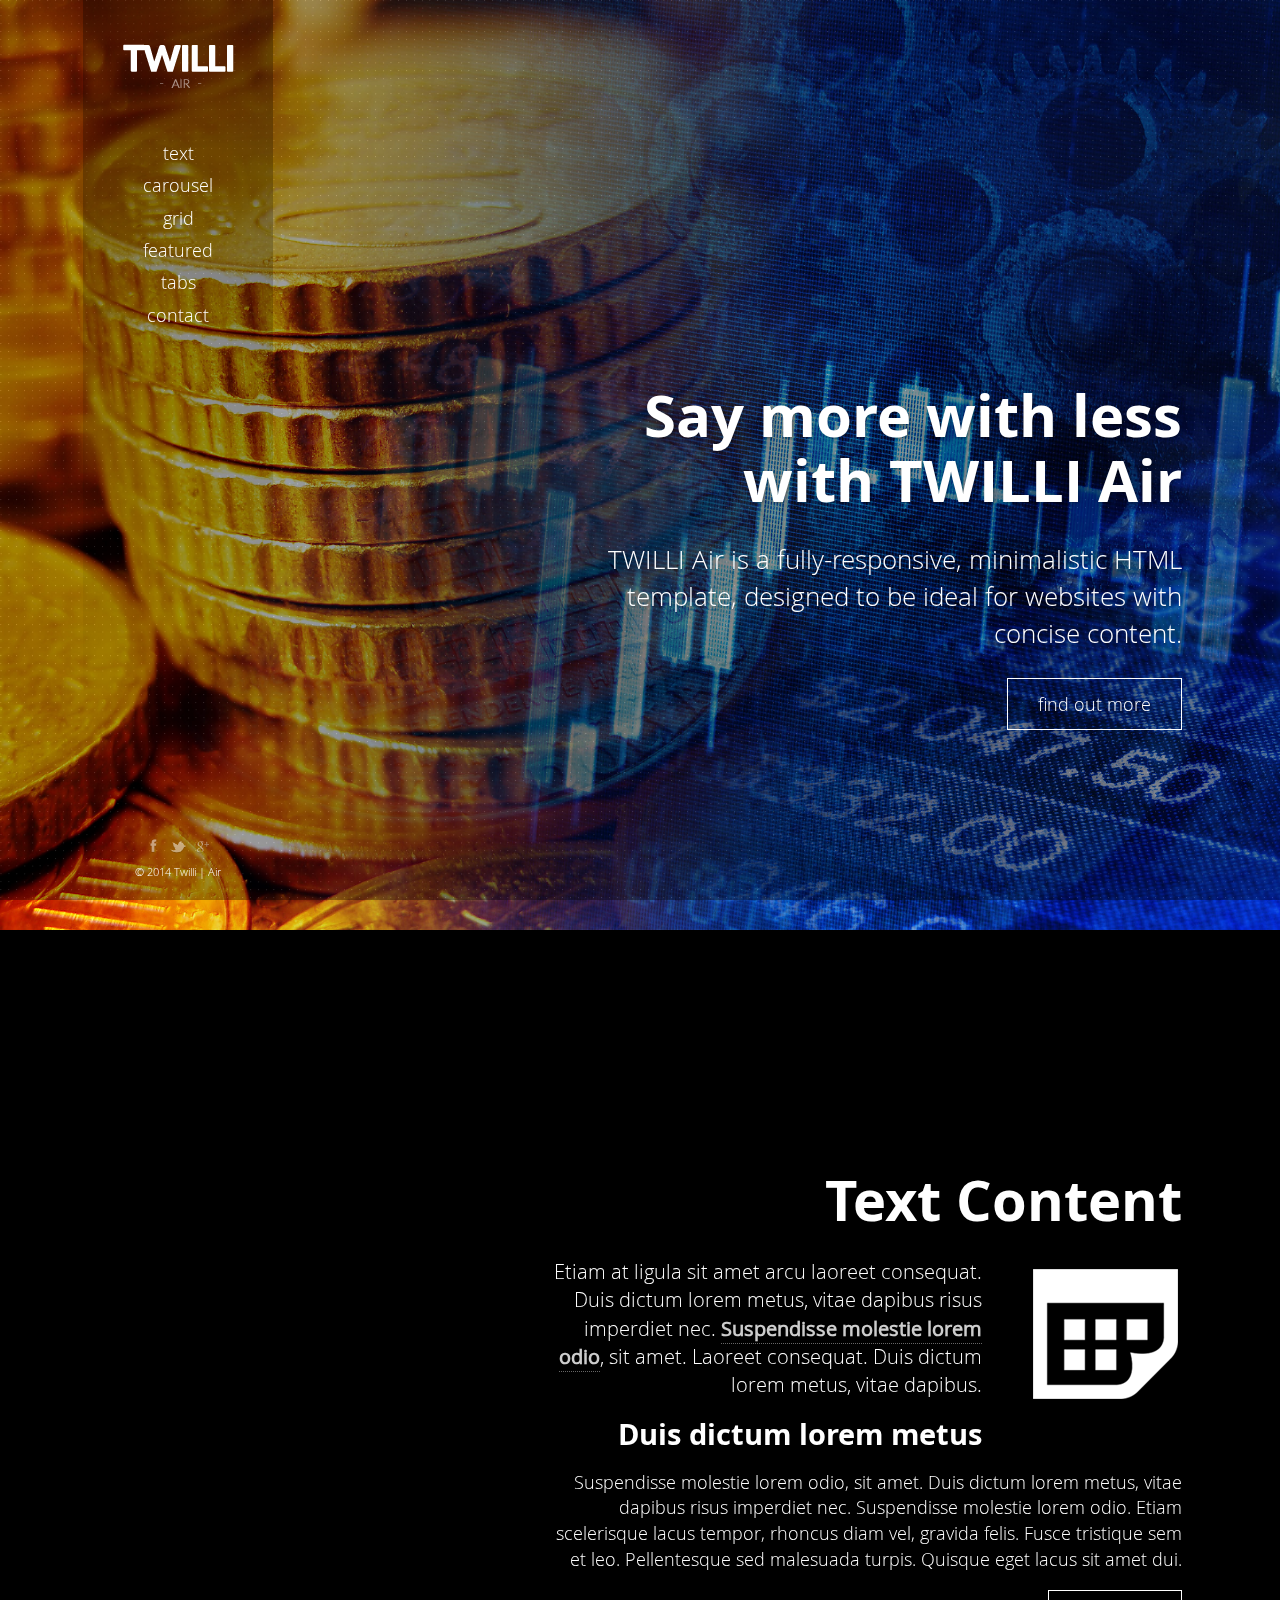
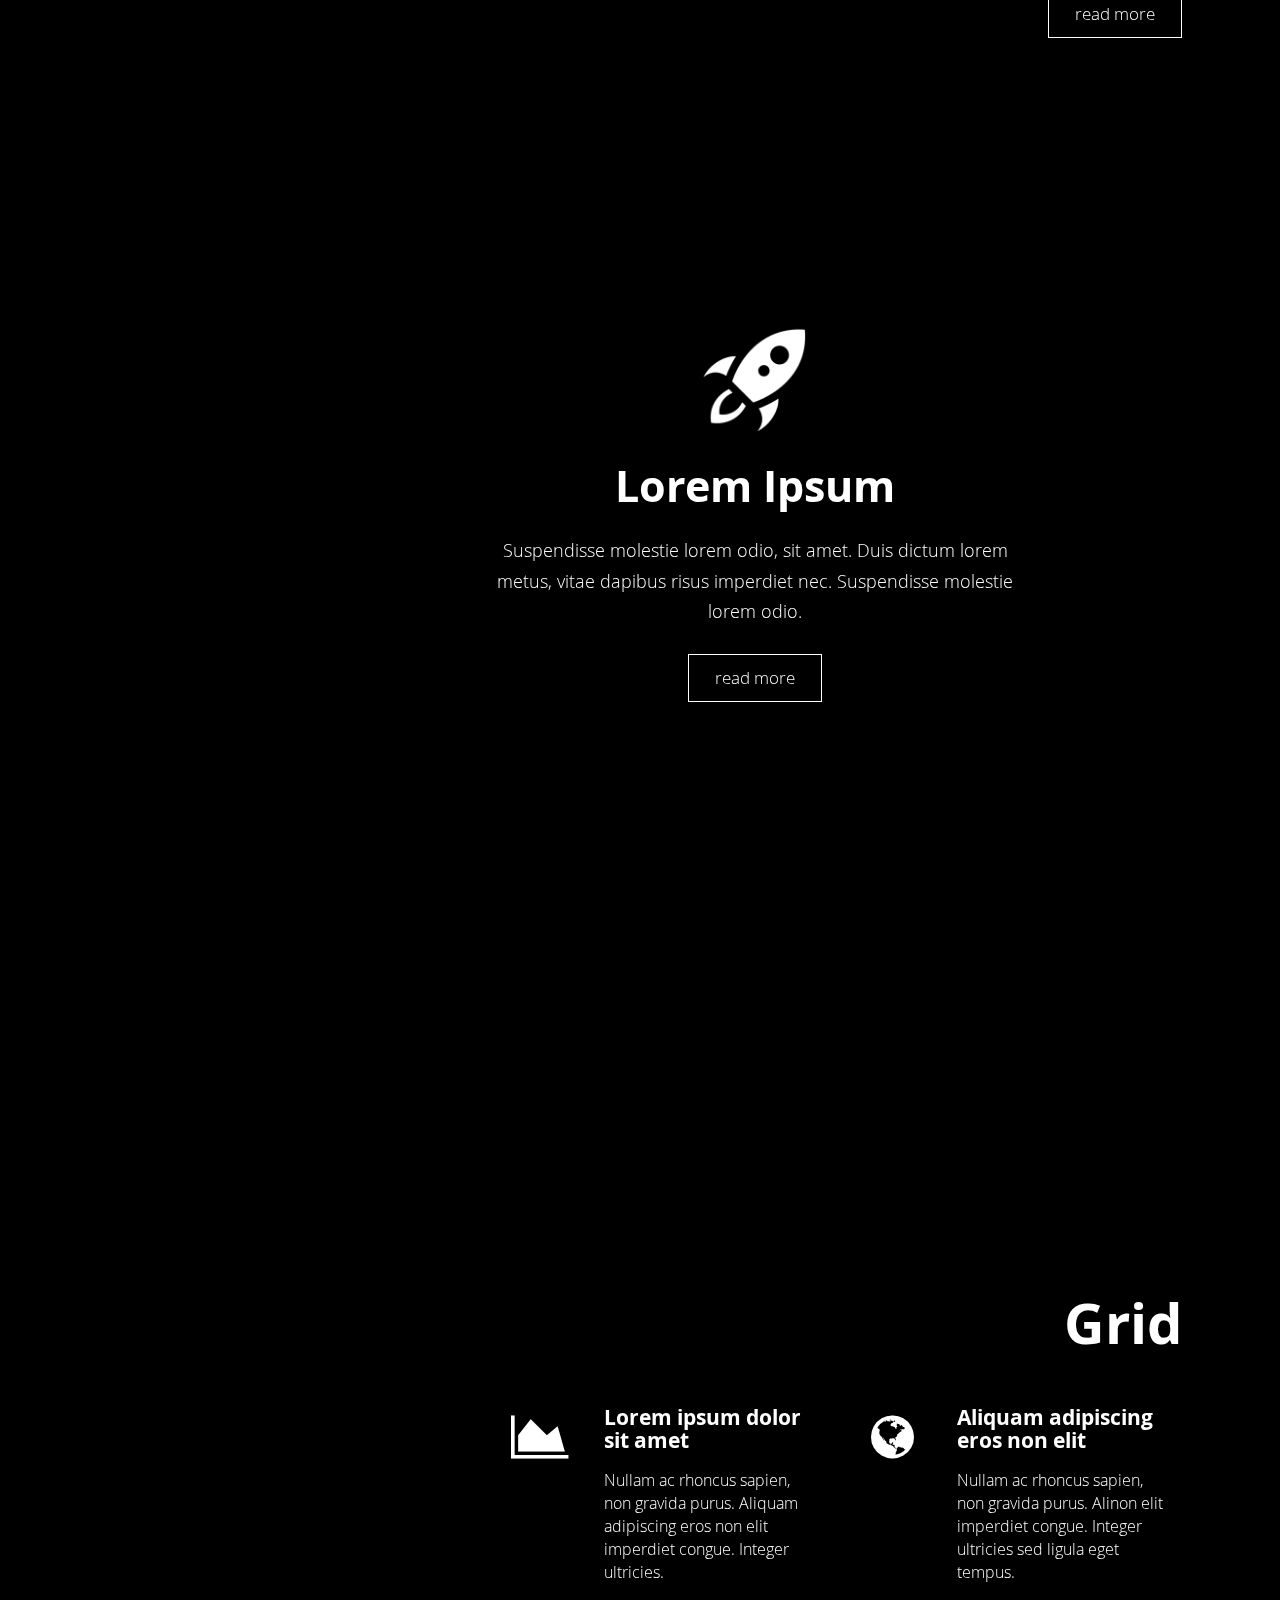
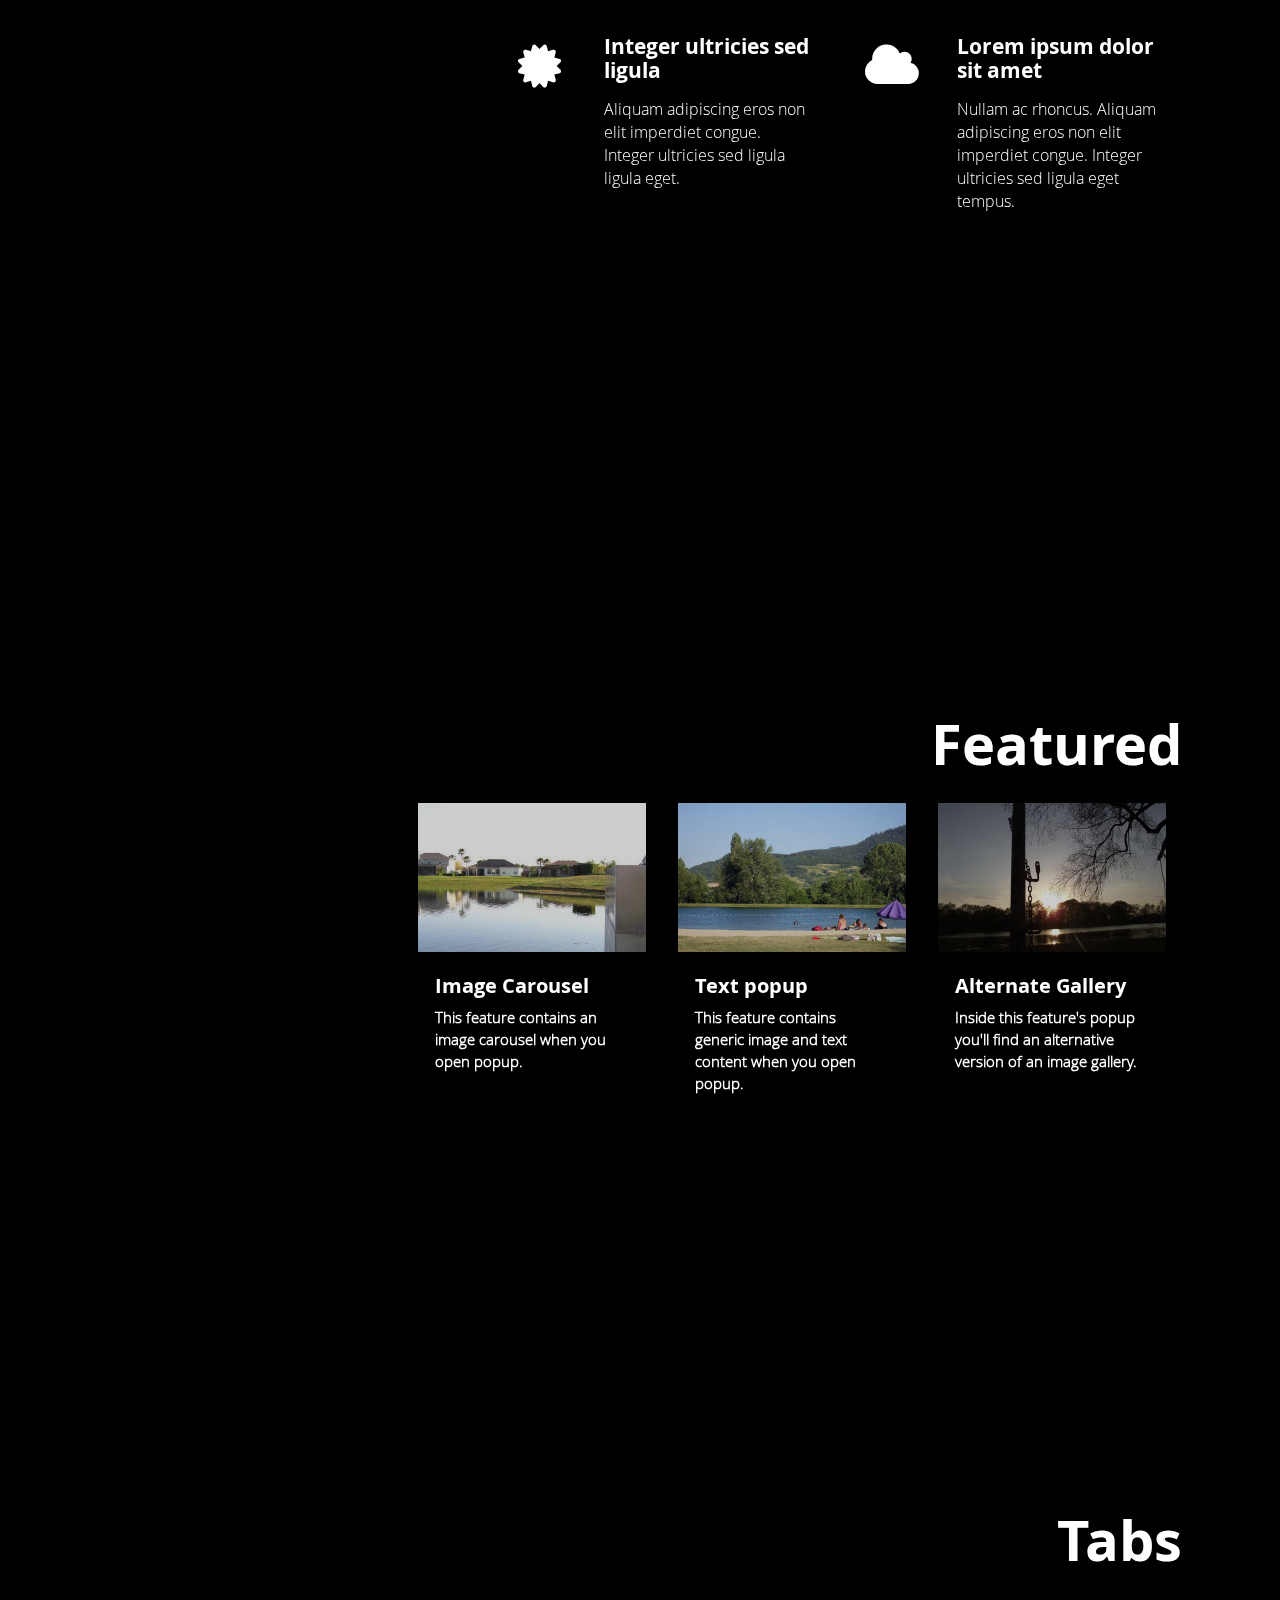
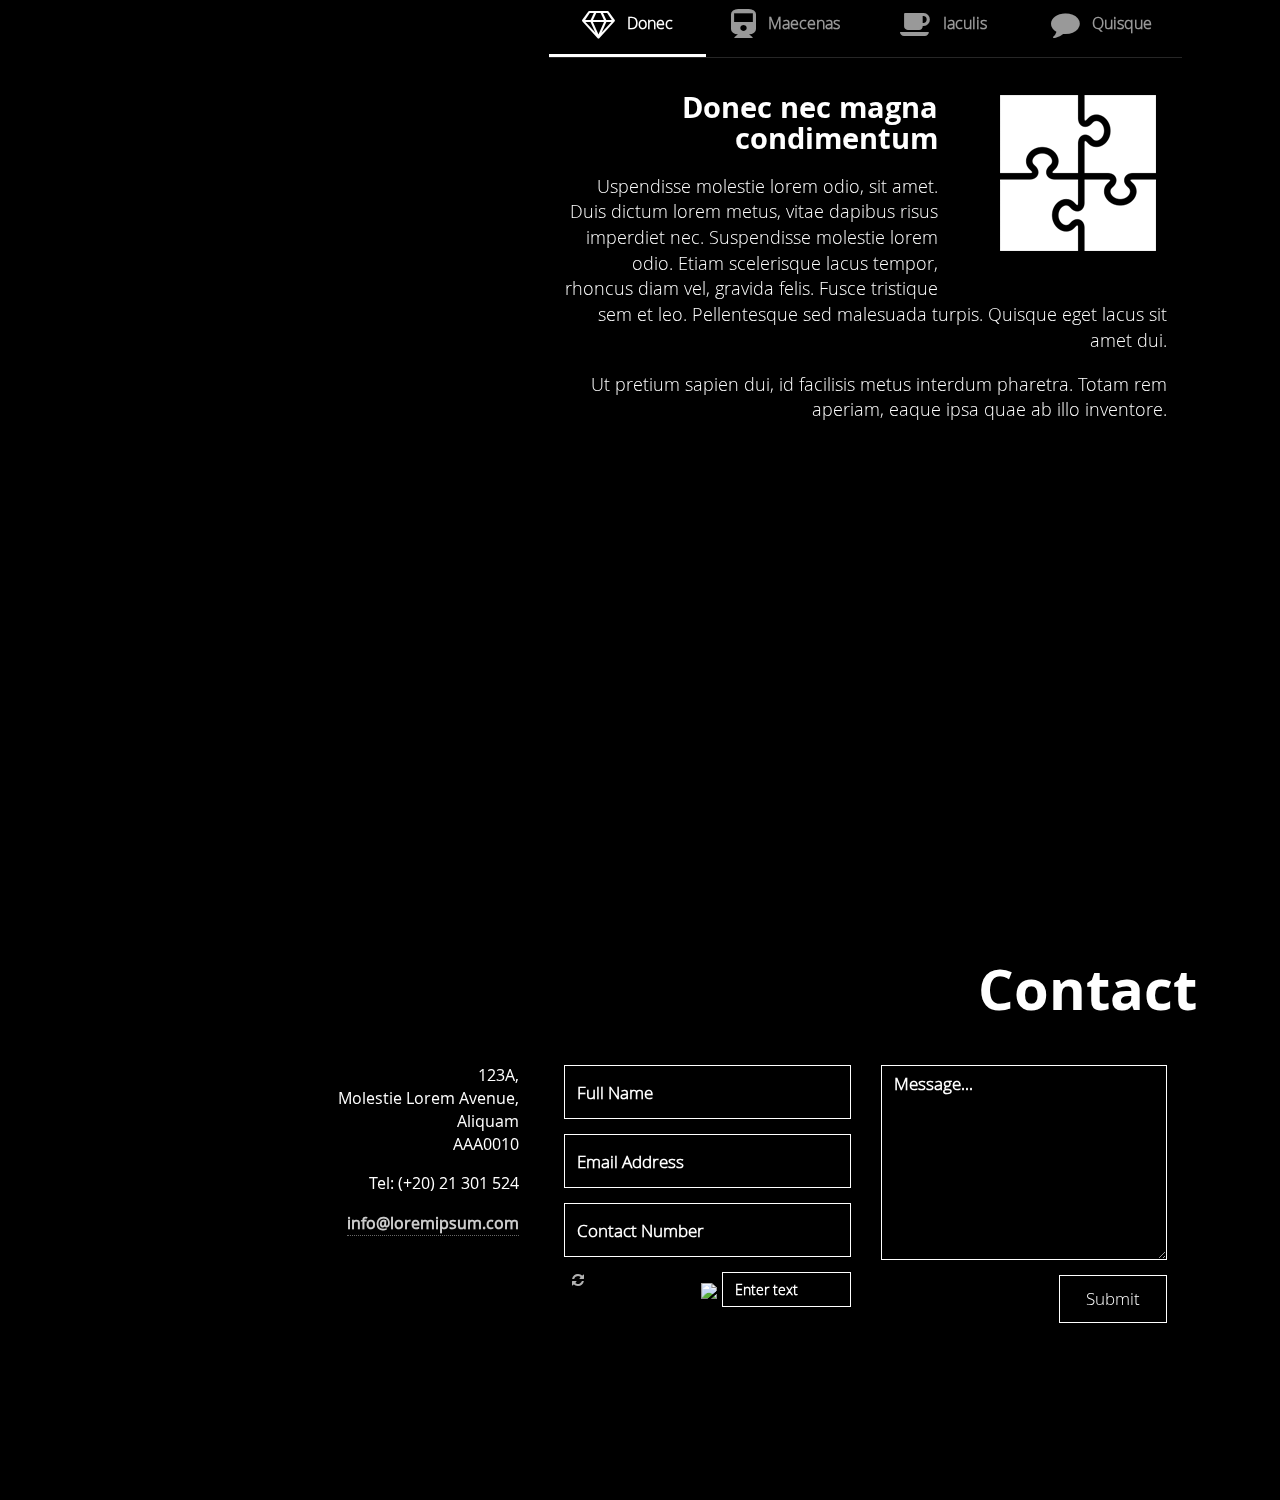
==== commit 130ba461: "first cut at black theme" ====
--- a/index_w_extra_comments.html
+++ b/index_w_extra_comments.html
@@ -740,4 +740,4 @@
     <![endif]-->  
 
   </body>
-</html>+</html>
--- a/assets/css/styles.css
+++ b/assets/css/styles.css
@@ -691,6 +691,10 @@
 
 #main-content .feature-paragraph {
     font-size:1.1em;
+}
+#main-content .feature-paragraph-black {
+    font-size:1.1em;
+    background-color: black;
 }
 
     @media (min-width: 768px) {
@@ -1966,4 +1970,4 @@
 
 .vegas-loading {
   display:none !important;
-}+}
